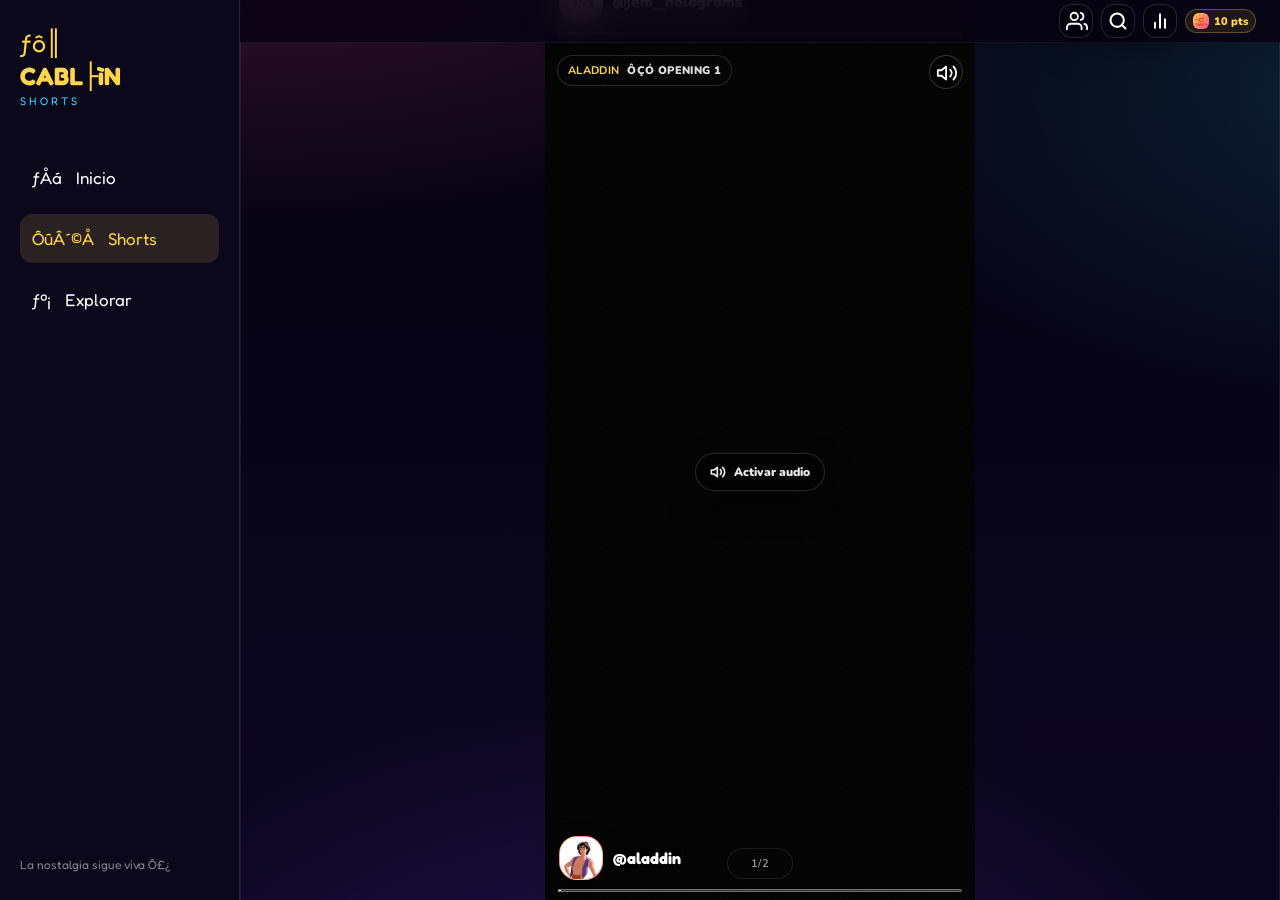
==== shorts-preview/index.html @ c71f0ebf "feat(shorts-preview): publica vista previa de Cablin Shorts 2.1" ====
﻿<!doctype html>
<html lang="es">

<head>
  <meta charset="utf-8" />
  <meta name="viewport" content="width=device-width,initial-scale=1,viewport-fit=cover" />
  <title>Cablin ÔÇö Demo</title>

  <link rel="preconnect" href="https://fonts.googleapis.com">
  <link rel="preconnect" href="https://fonts.gstatic.com" crossorigin>
  <link
    href="https://fonts.googleapis.com/css2?family=Fredoka:wght@500;600;700&family=Nunito:wght@600;700;800&display=swap"
    rel="stylesheet">

  <style>
    :root {
      --bg: #0b0620;
      --pink: #ff4aa3;
      --yellow: #ffd54a;
      --cyan: #39d7ff;
      --violet: #7a4dff;
      --lime: #8dff7a;
      --white: #ffffff;
      --muted: rgba(255, 255, 255, .72);
      --muted2: rgba(255, 255, 255, .55);
      --safe-top: env(safe-area-inset-top, 0px);
      --safe-bot: env(safe-area-inset-bottom, 0px);
      --topbar-h: 43px;
      --bottomnav-h: 86px;
      --strip-h: 0px;
    }

    * {
      box-sizing: border-box
    }

    html,
    body {
      height: 100%
    }

    body {
      margin: 0;
      font-family: "Fredoka", system-ui, -apple-system, Segoe UI, Roboto, Arial, sans-serif;
      color: var(--white);
      background:
        radial-gradient(1200px 520px at 20% -10%, rgba(255, 74, 163, .22), transparent 60%),
        radial-gradient(1000px 520px at 110% 10%, rgba(57, 215, 255, .14), transparent 60%),
        radial-gradient(900px 600px at 50% 120%, rgba(122, 77, 255, .22), transparent 65%),
        linear-gradient(180deg, #050311, var(--bg));
      overflow: hidden;
    }

    .app {
      height: 100%;
      width: 100%;
      position: relative;
      display: flex;
      flex-direction: column
    }

    .topbar {
      position: fixed;
      top: 0;
      left: 0;
      right: 0;
      z-index: 50;
      height: calc(var(--topbar-h) + var(--safe-top));
      padding: calc(4px + var(--safe-top)) 12px 4px;
      display: flex;
      align-items: center;
      justify-content: space-between;
      flex-wrap: nowrap;
      gap: 10px;
      pointer-events: none;
      background: rgba(8, 4, 20, .88);
      backdrop-filter: blur(16px) saturate(1.4);
      border-bottom: 1px solid rgba(255, 255, 255, .06);
    }

    .topbar>* {
      pointer-events: auto;
    }

    .brand {
      display: flex;
      align-items: center;
      gap: 8px;
      min-width: 0;
      flex: 0 0 auto;
    }

    .logo {
      width: 32px;
      height: 32px;
      flex-shrink: 0;
      border-radius: 11px;
      background:
        radial-gradient(16px 16px at 30% 30%, rgba(255, 255, 255, .25), transparent 60%),
        linear-gradient(135deg, var(--yellow), var(--pink));
      box-shadow: 0 8px 20px rgba(255, 74, 163, .18);
      display: grid;
      place-items: center;
      font-weight: 900;
      color: #220a2c;
      letter-spacing: .5px;
    }

    .mode-label {
      margin-left: 14px;
      display: inline-flex;
      align-items: center;
      height: 30px;
      padding: 0 9px;
      border-radius: 999px;
      background: rgba(255, 255, 255, .12);
      color: var(--white);
      font-family: "Nunito", system-ui, sans-serif;
      font-size: 12px;
      font-weight: 900;
      white-space: nowrap;
    }

    .classic-link {
      display: inline-flex;
      align-items: center;
      height: 30px;
      padding: 0 9px;
      border-radius: 999px;
      border: 0;
      background: transparent;
      color: rgba(255, 255, 255, .72);
      text-decoration: none;
      font-family: "Nunito", system-ui, sans-serif;
      font-size: 12px;
      font-weight: 800;
      white-space: nowrap;
      flex: 0 0 auto;
      transition: color .15s ease, background .15s ease;
    }

    .classic-link:hover {
      color: var(--white);
      background: rgba(255, 255, 255, .07);
    }

    .classic-link:active {
      transform: scale(.97);
    }

    .classic-link svg {
      display: none;
    }

    .top-actions {
      display: flex;
      align-items: center;
      flex-wrap: nowrap;
      flex: 0 0 auto;
      gap: 6px;
    }

    .iconbtn {
      width: 32px;
      height: 32px;
      border-radius: 11px;
      border: 0;
      background: rgba(255, 255, 255, .06);
      backdrop-filter: blur(10px);
      display: grid;
      place-items: center;
      flex: 0 0 32px;
      box-shadow: none;
      color: rgba(255, 255, 255, .88);
      cursor: pointer;
      transition: background .15s ease, color .15s ease;
    }

    .iconbtn:hover {
      background: rgba(255, 255, 255, .11);
      color: var(--white);
    }

    .iconbtn:active {
      transform: scale(.96);
    }

    .iconbtn svg {
      display: block;
    }

    .topbar>* {
      pointer-events: auto
    }

    .brand {
      display: flex;
      align-items: center;
      gap: 0;
      min-width: 0;
      flex: 0 0 auto
    }

    .classic-link {
      display: inline-flex;
      align-items: center;
      gap: 6px;
      margin-left: 8px;
      padding: 7px 10px;
      border-radius: 999px;
      border: 1px solid rgba(255, 255, 255, .14);
      background: rgba(0, 0, 0, .18);
      color: var(--white);
      text-decoration: none;
      font-family: "Nunito", system-ui, sans-serif;
      font-size: 11px;
      font-weight: 900;
      white-space: nowrap;
      flex: 0 0 auto;
      backdrop-filter: blur(10px);
      transition: background .15s ease, transform .15s ease;
    }

    .classic-link:hover {
      background: rgba(255, 255, 255, .12);
    }

    .classic-link:active {
      transform: scale(.97);
    }

    .classic-link svg {
      flex: none;
    }

    .logo {
      width: 32px;
      height: 32px;
      flex-shrink: 0;
      border-radius: 11px;
      background:
        radial-gradient(16px 16px at 30% 30%, rgba(255, 255, 255, .25), transparent 60%),
        linear-gradient(135deg, var(--yellow), var(--pink));
      box-shadow: 0 10px 25px rgba(255, 74, 163, .22);
      display: grid;
      place-items: center;
      font-weight: 900;
      color: #220a2c;
      letter-spacing: .5px;
    }

    .top-actions {
      display: flex;
      align-items: center;
      flex-wrap: nowrap;
      flex: 0 0 auto;
      gap: 8px
    }

    .iconbtn {
      width: 34px;
      height: 34px;
      border-radius: 13px;
      border: 1px solid rgba(255, 255, 255, .14);
      background: rgba(0, 0, 0, .18);
      backdrop-filter: blur(10px);
      display: grid;
      place-items: center;
      flex: 0 0 34px;
      box-shadow: 0 12px 30px rgba(0, 0, 0, .35);
      color: var(--white);
      cursor: pointer;
    }

    .iconbtn:active {
      transform: scale(.98)
    }

    .iconbtn svg {
      display: block
    }

    /* Modo Canal: piezas de continuidad */
    /* BUMPER A PANTALLA COMPLETA */
    .bumper-clip {
      background: #000;
    }

    .bumper-stage {
      position: absolute;
      inset: 0;
      width: 100%;
      height: 100%;
      overflow: hidden;
      background: #000;
    }

    .bumper-video {
      position: absolute;
      inset: 0;
      width: 100%;
      height: 100%;
      max-height: none;
      aspect-ratio: auto;
      display: block;
      object-fit: cover;
      object-position: center center;
    }

    .feed {
      height: 100%;
      width: 100%;
      overflow-y: auto;
      scroll-snap-type: y mandatory;
      scroll-snap-stop: always;
      scroll-behavior: smooth;
      scrollbar-width: none;
      padding-top: calc(var(--topbar-h) + var(--strip-h) + var(--safe-top));
      scroll-padding-top: calc(var(--topbar-h) + var(--strip-h) + var(--safe-top));
      padding-bottom: calc(var(--bottomnav-h) + var(--safe-bot));
    }

    .feed::-webkit-scrollbar {
      display: none
    }

    .clip {
      position: relative;
      height: calc(100svh - var(--topbar-h) - var(--strip-h) - var(--safe-top) - var(--bottomnav-h) - var(--safe-bot));
      width: 100%;
      scroll-snap-align: start;
      overflow: hidden;
    }

    .video {
      position: absolute;
      inset: 0;
      background:
        radial-gradient(900px 460px at 50% 100%, rgba(0, 0, 0, .25), transparent 55%),
        linear-gradient(180deg, rgba(0, 0, 0, .15), rgba(0, 0, 0, .65));
    }

    .video::before {
      content: "";
      position: absolute;
      inset: -20%
    }

    .series-stage {
      touch-action: pan-y;
    }

    .series-stage .series-video {
      position: absolute;
      inset: 0;
      width: 100%;
      height: 100%;
      object-fit: cover;
      background: #000;
    }

    /* Cabl├¡n Shorts 2.1 ÔÇö Barra de progreso */
    .short-progress {
      position: absolute;
      left: 12px;
      right: 12px;
      bottom: 8px;
      z-index: 40;
      display: flex;
      align-items: center;
      gap: 10px;
      opacity: 0.85;
      transition: opacity 0.2s ease;
    }

    .short-progress-time {
      display: none;
    }

    .short-progress:hover,
    .short-progress:focus-within {
      opacity: 1;
    }

    .short-progress-slider {
      flex: 1;
      min-width: 0;
      height: 3px;
      margin: 0;
      cursor: pointer;
      accent-color: #ffffff;
      touch-action: none;
    }

    .short-progress-slider::-webkit-slider-thumb {
      opacity: 0;
    }

    .short-progress-slider:hover::-webkit-slider-thumb,
    .short-progress-slider:focus-visible::-webkit-slider-thumb,
    .short-progress-slider:active::-webkit-slider-thumb {
      opacity: 1;
    }

    .series-stage .series-ui {
      position: absolute;
      inset: 0;
      display: flex;
      flex-direction: column;
      justify-content: space-between;
      padding: 12px 12px 16px;
      pointer-events: none;
    }

    .series-chip {
      align-self: flex-start;
      display: inline-flex;
      align-items: center;
      gap: 8px;
      padding: 7px 10px;
      border-radius: 999px;
      border: 1px solid rgba(255, 255, 255, .14);
      background: rgba(0, 0, 0, .20);
      backdrop-filter: blur(8px);
      box-shadow: 0 10px 24px rgba(0, 0, 0, .24);
      font-family: "Nunito", system-ui, sans-serif;
      font-weight: 900;
      font-size: 11px;
      letter-spacing: .35px;
      text-transform: uppercase;
      color: rgba(255, 255, 255, .88);
      pointer-events: none;
    }

    .series-chip strong {
      color: var(--yellow)
    }

    .series-nav {
      display: flex;
      align-items: center;
      justify-content: space-between;
      gap: 10px;
      pointer-events: auto;
    }

    .series-audio-cta {
      position: absolute;
      left: 50%;
      top: 50%;
      transform: translate(-50%, -50%);
      display: none;
      align-items: center;
      gap: 8px;
      padding: 10px 14px;
      border-radius: 999px;
      border: 1px solid rgba(255, 255, 255, .16);
      background: rgba(0, 0, 0, .42);
      backdrop-filter: blur(10px);
      box-shadow: 0 14px 32px rgba(0, 0, 0, .35);
      font-family: "Nunito", system-ui, sans-serif;
      font-weight: 900;
      font-size: 12px;
      color: rgba(255, 255, 255, .92);
      pointer-events: auto;
      cursor: pointer;
      z-index: 5;
    }

    .series-audio-cta.show {
      display: inline-flex
    }

    .series-audio-cta svg {
      display: block
    }

    .series-btn {
      width: 42px;
      height: 42px;
      border-radius: 16px;
      border: 1px solid rgba(255, 255, 255, .16);
      background: rgba(0, 0, 0, .22);
      backdrop-filter: blur(8px);
      display: grid;
      place-items: center;
      color: var(--white);
      cursor: pointer;
      box-shadow: 0 10px 22px rgba(0, 0, 0, .28);
    }

    .series-btn:active {
      transform: scale(.97)
    }

    .series-btn svg {
      display: block
    }

    .series-counter {
      min-width: 66px;
      display: inline-flex;
      align-items: center;
      justify-content: center;
      padding: 7px 12px;
      border-radius: 999px;
      background: rgba(0, 0, 0, .22);
      border: 1px solid rgba(255, 255, 255, .12);
      backdrop-filter: blur(8px);
      font-family: "Nunito", system-ui, sans-serif;
      font-weight: 900;
      font-size: 11px;
      letter-spacing: .35px;
      color: rgba(255, 255, 255, .82);
      box-shadow: 0 10px 22px rgba(0, 0, 0, .20);
    }

    .clip[data-theme="cablin"] .video::before {
      background:
        radial-gradient(380px 220px at 25% 25%, rgba(255, 213, 74, .55), transparent 60%),
        radial-gradient(440px 260px at 70% 30%, rgba(255, 74, 163, .55), transparent 60%),
        radial-gradient(520px 320px at 50% 90%, rgba(57, 215, 255, .35), transparent 62%),
        linear-gradient(135deg, rgba(122, 77, 255, .55), rgba(0, 0, 0, 0));
    }

    .clip[data-theme="comic"] .video::before {
      background:
        radial-gradient(420px 240px at 20% 20%, rgba(141, 255, 122, .50), transparent 62%),
        radial-gradient(420px 240px at 80% 35%, rgba(57, 215, 255, .52), transparent 62%),
        radial-gradient(560px 320px at 50% 95%, rgba(255, 74, 163, .32), transparent 65%),
        linear-gradient(135deg, rgba(255, 213, 74, .45), rgba(0, 0, 0, 0));
    }

    .clip[data-theme="retro"] .video::before {
      background:
        radial-gradient(420px 240px at 18% 24%, rgba(122, 77, 255, .58), transparent 62%),
        radial-gradient(460px 260px at 80% 35%, rgba(255, 213, 74, .38), transparent 62%),
        radial-gradient(620px 360px at 55% 95%, rgba(255, 74, 163, .38), transparent 65%),
        linear-gradient(135deg, rgba(57, 215, 255, .38), rgba(0, 0, 0, 0));
    }

    .crt {
      pointer-events: none;
      position: absolute;
      inset: 0;
      mix-blend-mode: overlay;
      opacity: .18;
      background: repeating-linear-gradient(180deg, rgba(255, 255, 255, .12) 0 1px, rgba(0, 0, 0, 0) 1px 3px);
    }

    .noise {
      pointer-events: none;
      position: absolute;
      inset: 0;
      opacity: .08;
      background-image: url("data:image/svg+xml,%3Csvg xmlns='http://www.w3.org/2000/svg' width='120' height='120'%3E%3Cfilter id='n'%3E%3CfeTurbulence type='fractalNoise' baseFrequency='.85' numOctaves='2' stitchTiles='stitch'/%3E%3C/filter%3E%3Crect width='120' height='120' filter='url(%23n)' opacity='.6'/%3E%3C/svg%3E");
      background-size: 120px 120px;
    }

    @keyframes pulse {

      0%,
      100% {
        transform: scale(1);
        opacity: 1
      }

      50% {
        transform: scale(1.12);
        opacity: .75
      }
    }

    .actions {
      position: absolute;
      right: 12px;
      bottom: calc(34px + var(--safe-bot));
      display: flex;
      flex-direction: column;
      align-items: center;
      gap: 14px;
      z-index: 20;
    }

    .act {
      width: 54px;
      display: flex;
      flex-direction: column;
      align-items: center;
      gap: 6px;
      user-select: none
    }

    .actbtn {
      width: 50px;
      height: 50px;
      border-radius: 18px;
      border: 1px solid rgba(255, 255, 255, .14);
      background: rgba(0, 0, 0, .18);
      backdrop-filter: blur(10px);
      display: grid;
      place-items: center;
      font-size: 20px;
      box-shadow: 0 14px 30px rgba(0, 0, 0, .35);
      color: var(--white);
      cursor: pointer;
    }

    .actbtn:active {
      transform: scale(.98)
    }

    .actbtn svg {
      display: block
    }

    .actbtn[data-action="like"].liked svg {
      fill: var(--pink);
      stroke: var(--pink)
    }

    .count {
      font-family: "Nunito", system-ui, sans-serif;
      font-weight: 900;
      font-size: 12px;
      color: var(--muted);
      text-shadow: 0 2px 10px rgba(0, 0, 0, .6);
      text-align: center;
    }

    .meta {
      position: absolute;
      left: 14px;
      right: 86px;
      bottom: calc(20px + var(--safe-bot));
      z-index: 20;
      display: flex;
      flex-direction: column;
      gap: 6px;
    }

    .who {
      display: flex;
      align-items: center;
      gap: 10px;
      min-width: 0
    }

    .avatar {
      width: 44px;
      height: 44px;
      border-radius: 18px;
      background: linear-gradient(135deg, var(--yellow), var(--pink));
      border: 1px solid rgba(255, 255, 255, .20);
      box-shadow: 0 14px 28px rgba(0, 0, 0, .35);
      display: grid;
      place-items: center;
      color: #240a2f;
      font-weight: 1000;
      letter-spacing: .3px;
      overflow: hidden;
    }

    .avatar img {
      width: 100%;
      height: 100%;
      object-fit: cover
    }

    .handle {
      min-width: 0;
      display: flex;
      flex-direction: column;
      gap: 2px
    }

    .handle .name {
      font-weight: 1000;
      font-size: 16px;
      white-space: nowrap;
      overflow: hidden;
      text-overflow: ellipsis;
      text-shadow: 0 2px 14px rgba(0, 0, 0, .65);
    }

    .handle .desc {
      font-family: "Nunito", system-ui, sans-serif;
      font-weight: 900;
      font-size: 12px;
      color: var(--muted2);
      white-space: nowrap;
      overflow: hidden;
      text-overflow: ellipsis;
      text-shadow: 0 2px 14px rgba(0, 0, 0, .65);
      display: none;
    }

    .caption {
      border-radius: 18px;
      border: 1px solid rgba(255, 255, 255, .08);
      background: rgba(0, 0, 0, .16);
      backdrop-filter: blur(6px);
      padding: 12px;
      box-shadow: 0 10px 24px rgba(0, 0, 0, .24);
      display: none;
    }

    .caption .title {
      font-weight: 1000;
      font-size: 14px;
      line-height: 1.2
    }

    .tags {
      margin-top: 8px;
      display: flex;
      flex-wrap: wrap;
      gap: 8px;
      font-size: 12px;
      color: var(--muted);
      font-weight: 900
    }

    .tag {
      padding: 6px 10px;
      border-radius: 999px;
      border: 1px solid rgba(255, 255, 255, .12);
      background: rgba(255, 255, 255, .06)
    }

    .bottomnav {
      position: fixed;
      left: 0;
      right: 0;
      bottom: 0;
      z-index: 60;
      padding: 10px 12px calc(10px + var(--safe-bot));
      background: rgba(0, 0, 0, .35);
      border-top: 1px solid rgba(255, 255, 255, .12);
      backdrop-filter: blur(12px);
    }

    .navrow {
      display: grid;
      grid-template-columns: repeat(3, 1fr);
      gap: 8px;
      align-items: center;
      max-width: 520px;
      margin: 0 auto;
    }

    .navbtn {
      border: 1px solid rgba(255, 255, 255, .12);
      background: rgba(255, 255, 255, .06);
      border-radius: 18px;
      padding: 10px 8px;
      display: flex;
      flex-direction: column;
      align-items: center;
      gap: 6px;
      font-weight: 1000;
      color: var(--muted);
      font-size: 11px;
      user-select: none;
      cursor: pointer;
    }

    .navbtn strong {
      font-size: 18px;
      line-height: 1;
      display: flex;
      align-items: center;
      justify-content: center
    }

    .navbtn strong svg {
      display: block
    }

    .navbtn.active {
      background: linear-gradient(135deg, rgba(255, 213, 74, .22), rgba(255, 74, 163, .18));
      border-color: rgba(255, 74, 163, .35);
      color: var(--white);
      box-shadow: 0 16px 34px rgba(255, 74, 163, .12);
    }

    .navbtn:active {
      transform: scale(.99)
    }

    .sheet,
    .toast {
      position: fixed;
      left: 0;
      right: 0;
      z-index: 80;
      display: none
    }

    .sheet {
      bottom: 0;
      padding: 14px 14px calc(14px + var(--safe-bot));
      background: rgba(10, 6, 28, .92);
      backdrop-filter: blur(14px);
      border-top: 1px solid rgba(255, 255, 255, .14);
      border-radius: 22px 22px 0 0;
      box-shadow: 0 -30px 70px rgba(0, 0, 0, .55);
      max-width: 680px;
      margin: 0 auto;
    }

    .sheet.open {
      display: block
    }

    .sheethead {
      display: flex;
      align-items: center;
      justify-content: space-between;
      gap: 12px
    }

    .sheettitle {
      font-weight: 1000;
      display: flex;
      align-items: center;
      gap: 10px
    }

    .pill {
      padding: 8px 10px;
      border-radius: 999px;
      border: 1px solid rgba(255, 255, 255, .14);
      background: rgba(255, 255, 255, .06);
      font-size: 12px;
      color: var(--muted);
      font-weight: 900;
    }

    .close {
      width: 44px;
      height: 44px;
      border-radius: 16px;
      border: 1px solid rgba(255, 255, 255, .14);
      background: rgba(255, 255, 255, .06);
      display: grid;
      place-items: center;
      font-size: 18px;
    }

    .close:active {
      transform: scale(.98)
    }

    .grid {
      margin-top: 12px;
      display: grid;
      grid-template-columns: repeat(3, minmax(0, 1fr));
      gap: 10px
    }

    .pcard {
      border-radius: 18px;
      border: 1px solid rgba(255, 255, 255, .14);
      background: rgba(255, 255, 255, .06);
      overflow: hidden;
      padding: 10px;
      display: flex;
      flex-direction: column;
      gap: 8px;
    }

    .pimg {
      height: 64px;
      border-radius: 14px;
      background:
        radial-gradient(60px 40px at 25% 25%, rgba(255, 213, 74, .55), transparent 60%),
        radial-gradient(60px 40px at 80% 45%, rgba(57, 215, 255, .45), transparent 60%),
        linear-gradient(135deg, rgba(122, 77, 255, .45), rgba(255, 74, 163, .25));
      border: 1px solid rgba(255, 255, 255, .12);
      overflow: hidden;
      display: flex;
      align-items: center;
      justify-content: center;
    }

    .pimg img {
      width: auto;
      height: 100%;
      object-fit: contain
    }

    .ptxt {
      font-family: "Nunito", system-ui, sans-serif;
      font-weight: 900;
      font-size: 12px;
      color: var(--muted);
      line-height: 1.1
    }

    .toast {
      top: calc(10px + var(--safe-top));
      text-align: center;
      pointer-events: none
    }

    .toast span {
      display: inline-block;
      max-width: 86vw;
      padding: 10px 14px;
      border-radius: 999px;
      border: 1px solid rgba(255, 255, 255, .14);
      background: rgba(0, 0, 0, .55);
      backdrop-filter: blur(10px);
      font-family: "Nunito", system-ui, sans-serif;
      font-weight: 900;
      font-size: 12px;
      color: var(--muted);
      box-shadow: 0 16px 40px rgba(0, 0, 0, .45);
      opacity: 0;
      transform: translateY(-6px);
      transition: opacity .18s ease, transform .18s ease;
    }

    .toast.show span {
      opacity: 1;
      transform: translateY(0)
    }

    @media (min-width: 760px) {
      .feed {
        max-width: 520px;
        margin: 0 auto;
        border-left: 1px solid rgba(255, 255, 255, .08);
        border-right: 1px solid rgba(255, 255, 255, .08)
      }

      .topbar {
        max-width: 520px;
        margin: 0 auto
      }

      .bottomnav {
        background: rgba(0, 0, 0, .42)
      }
    }

    @media (max-width: 400px) {
      .topbar {
        gap: 4px;
        padding-left: 6px;
        padding-right: 6px;
      }

      .brand,
      .top-actions {
        gap: 4px;
      }

      .classic-link {
        margin-left: 0;
        padding: 6px 7px;
      }

      .xp-chip {
        padding: 3px 5px;
      }
    }

    @media (max-width: 340px) {
      .classic-link span {
        display: none;
      }
    }

    /* ÔöÇÔöÇ Sistema XP / Niveles ÔöÇÔöÇÔöÇÔöÇÔöÇÔöÇÔöÇÔöÇÔöÇÔöÇÔöÇÔöÇÔöÇÔöÇÔöÇÔöÇÔöÇÔöÇÔöÇÔöÇÔöÇÔöÇÔöÇÔöÇÔöÇÔöÇÔöÇ */

    /* Chip de XP en el topbar */
    .xp-chip {
      display: flex;
      align-items: center;
      gap: 5px;
      flex: 0 0 auto;
      white-space: nowrap;
      padding: 3px 7px;
      border-radius: 999px;
      border: 1px solid rgba(255, 213, 74, .30);
      background: rgba(255, 213, 74, .10);
      backdrop-filter: blur(8px);
      cursor: pointer;
      transition: background .2s;
    }

    .xp-chip:active {
      transform: scale(.97)
    }

    .xp-chip-icon {
      width: 16px;
      height: 16px;
      border-radius: 6px;
      background: linear-gradient(135deg, var(--yellow), var(--pink));
      display: grid;
      place-items: center;
      flex-shrink: 0;
      overflow: hidden;
    }

    .xp-chip-icon img {
      width: 100%;
      height: 100%;
      object-fit: contain
    }

    .xp-chip-pts {
      font-family: "Nunito", system-ui, sans-serif;
      font-weight: 900;
      font-size: 11px;
      color: var(--yellow);
      white-space: nowrap;
    }

    /* Sheet de nivel (mismo base que .sheet) */
    #sheetXP {
      bottom: 0;
      padding: 18px 16px calc(18px + var(--safe-bot));
      background: rgba(10, 6, 28, .96);
      backdrop-filter: blur(16px);
      border-top: 1px solid rgba(255, 213, 74, .20);
      border-radius: 24px 24px 0 0;
      box-shadow: 0 -30px 70px rgba(0, 0, 0, .65);
      max-width: 680px;
      margin: 0 auto;
    }

    /* Cabecera del sheet */
    .xp-titulo {
      font-weight: 900;
      font-size: 18px;
      line-height: 1.1;
      margin: 0
    }

    .xp-nivel-badge {
      display: inline-flex;
      align-items: center;
      gap: 6px;
      padding: 5px 12px;
      border-radius: 999px;
      background: linear-gradient(135deg, rgba(255, 213, 74, .22), rgba(255, 74, 163, .18));
      border: 1px solid rgba(255, 213, 74, .30);
      font-family: "Nunito", system-ui, sans-serif;
      font-weight: 900;
      font-size: 12px;
      letter-spacing: .4px;
      text-transform: uppercase;
      color: var(--yellow);
    }

    /* Barra de progreso estilo Mostaza */
    .xp-track-wrap {
      position: relative;
      margin: 20px 0 10px;
      padding: 0 10px;
    }

    .xp-labels {
      display: flex;
      justify-content: space-between;
      font-family: "Nunito", system-ui, sans-serif;
      font-weight: 900;
      font-size: 10px;
      letter-spacing: .4px;
      text-transform: uppercase;
      color: var(--muted2);
      margin-bottom: 6px;
    }

    .xp-labels span.active-nivel {
      color: var(--yellow)
    }

    .xp-track {
      height: 8px;
      border-radius: 999px;
      background: rgba(255, 255, 255, .10);
      position: relative;
      overflow: visible;
    }

    .xp-track-fill {
      height: 100%;
      border-radius: 999px;
      background: linear-gradient(90deg, var(--violet), var(--pink), var(--yellow));
      transition: width .6s cubic-bezier(.34, 1.56, .64, 1);
      position: relative;
    }

    /* Logo Cablin desliz├índose sobre la barra */
    .xp-mascot {
      position: absolute;
      top: 50%;
      right: -14px;
      transform: translateY(-50%);
      width: 28px;
      height: 28px;
      border-radius: 10px;
      background: linear-gradient(135deg, var(--yellow), var(--pink));
      border: 2px solid rgba(255, 255, 255, .30);
      box-shadow: 0 4px 14px rgba(255, 74, 163, .45), 0 0 0 4px rgba(255, 213, 74, .12);
      display: grid;
      place-items: center;
      overflow: hidden;
      transition: right .6s cubic-bezier(.34, 1.56, .64, 1);
    }

    .xp-mascot img {
      width: 100%;
      height: 100%;
      object-fit: contain
    }

    /* Hitos (checkpoints) */
    .xp-milestones {
      display: flex;
      justify-content: space-between;
      margin-top: 12px;
      gap: 6px;
    }

    .xp-milestone {
      flex: 1;
      border-radius: 14px;
      border: 1px solid rgba(255, 255, 255, .10);
      background: rgba(255, 255, 255, .04);
      padding: 10px 8px;
      display: flex;
      flex-direction: column;
      align-items: center;
      gap: 4px;
      position: relative;
    }

    .xp-milestone.desbloqueado {
      border-color: rgba(255, 213, 74, .30);
      background: rgba(255, 213, 74, .08);
    }

    .xp-milestone-icon {
      font-size: 20px;
      line-height: 1
    }

    .xp-milestone-label {
      font-family: "Nunito", system-ui, sans-serif;
      font-weight: 900;
      font-size: 9px;
      letter-spacing: .4px;
      text-transform: uppercase;
      color: var(--muted2);
      text-align: center;
    }

    .xp-milestone.desbloqueado .xp-milestone-label {
      color: var(--yellow)
    }

    .xp-milestone-pts {
      font-family: "Nunito", system-ui, sans-serif;
      font-weight: 900;
      font-size: 10px;
      color: var(--muted2);
    }

    .xp-milestone.desbloqueado .xp-milestone-pts {
      color: var(--white)
    }

    /* check sobre el milestone desbloqueado */
    .xp-milestone.desbloqueado::after {
      content: "Ô£ô";
      position: absolute;
      top: -7px;
      right: -5px;
      width: 16px;
      height: 16px;
      border-radius: 50%;
      background: var(--yellow);
      color: #220a2c;
      font-size: 9px;
      font-weight: 900;
      display: grid;
      place-items: center;
    }

    /* Acciones de XP */
    .xp-acciones {
      margin-top: 16px;
      display: flex;
      flex-direction: column;
      gap: 8px;
    }

    .xp-accion-row {
      display: flex;
      align-items: center;
      justify-content: space-between;
      gap: 10px;
      padding: 10px 12px;
      border-radius: 16px;
      border: 1px solid rgba(255, 255, 255, .08);
      background: rgba(255, 255, 255, .04);
    }

    .xp-accion-info {
      display: flex;
      align-items: center;
      gap: 8px
    }

    .xp-accion-ico {
      font-size: 18px;
      line-height: 1
    }

    .xp-accion-txt {
      font-family: "Nunito", system-ui, sans-serif;
      font-weight: 800;
      font-size: 12px;
      color: var(--muted);
    }

    .xp-accion-pts {
      font-family: "Nunito", system-ui, sans-serif;
      font-weight: 900;
      font-size: 12px;
      color: var(--yellow);
      background: rgba(255, 213, 74, .12);
      border: 1px solid rgba(255, 213, 74, .20);
      padding: 3px 8px;
      border-radius: 999px;
      white-space: nowrap;
    }

    /* Ranking semanal de canales */
    #sheetRanking {
      padding: 16px 14px calc(16px + var(--safe-bot));
      background:
        radial-gradient(500px 260px at 20% -15%, rgba(57, 215, 255, .14), transparent 60%),
        linear-gradient(180deg, rgba(8, 11, 64, .96), rgba(7, 6, 26, .97));
      border-top: 1px solid rgba(57, 215, 255, .20);
      max-height: 78svh;
      overflow: auto;
    }

    .ranking-headline {
      display: flex;
      flex-direction: column;
      gap: 4px;
      margin-bottom: 12px
    }

    .ranking-kicker {
      font-family: "Nunito", system-ui, sans-serif;
      font-weight: 900;
      font-size: 11px;
      letter-spacing: .45px;
      text-transform: uppercase;
      color: rgba(255, 255, 255, .7);
    }

    .ranking-title {
      font-weight: 1000;
      font-size: 22px;
      line-height: 1;
      color: #f2f5ff
    }

    .ranking-subtitle {
      font-family: "Nunito", system-ui, sans-serif;
      font-weight: 800;
      font-size: 12px;
      color: rgba(255, 255, 255, .76);
    }

    .ranking-subtitle strong {
      color: var(--yellow)
    }

    .ranking-table {
      display: flex;
      flex-direction: column;
      gap: 8px;
    }

    .ranking-row {
      display: grid;
      grid-template-columns: 36px minmax(0, 1fr) auto;
      gap: 10px;
      align-items: center;
      border-radius: 16px;
      padding: 10px 12px;
      border: 1px solid rgba(122, 77, 255, .30);
      background: linear-gradient(90deg, rgba(30, 50, 173, .65), rgba(20, 31, 116, .68));
      box-shadow: 0 10px 24px rgba(0, 0, 0, .25);
    }

    .ranking-pos {
      width: 28px;
      height: 28px;
      border-radius: 50%;
      display: grid;
      place-items: center;
      font-family: "Nunito", system-ui, sans-serif;
      font-size: 14px;
      font-weight: 900;
      color: #fff;
      background: linear-gradient(135deg, #ff5574, #ff3c95);
      border: 1px solid rgba(255, 255, 255, .25);
    }

    .ranking-channel {
      min-width: 0;
      display: flex;
      flex-direction: column;
      gap: 2px;
    }

    .ranking-handle {
      font-family: "Nunito", system-ui, sans-serif;
      font-size: 14px;
      font-weight: 900;
      color: #f5f8ff;
      white-space: nowrap;
      overflow: hidden;
      text-overflow: ellipsis;
    }

    .ranking-meta {
      font-family: "Nunito", system-ui, sans-serif;
      font-size: 11px;
      font-weight: 800;
      color: rgba(255, 255, 255, .68);
    }

    .ranking-views {
      font-family: "Nunito", system-ui, sans-serif;
      font-size: 16px;
      font-weight: 900;
      color: #8dff7a;
      text-shadow: 0 2px 10px rgba(0, 0, 0, .35);
      white-space: nowrap;
    }

    .ranking-footnote {
      margin-top: 12px;
      font-family: "Nunito", system-ui, sans-serif;
      font-weight: 800;
      font-size: 11px;
      color: rgba(255, 255, 255, .62);
      line-height: 1.25;
    }

    /* =========================================
   CABL├ìN SHORTS 2.0 - ESCRITORIO
   ========================================= */

    .desktop-sidebar {
      display: none;
    }

    @media (min-width: 1024px) {

      .desktop-sidebar {
        display: flex;
        flex-direction: column;
        position: fixed;
        top: 0;
        left: 0;
        bottom: 0;
        width: 240px;
        padding: 28px 20px;
        background: #0c081c;
        border-right: 1px solid rgba(255, 255, 255, 0.1);
        z-index: 70;
      }

      .desktop-sidebar-brand {
        display: flex;
        flex-direction: column;
        gap: 3px;
        margin-bottom: 45px;
        color: #ffd54a;
        font-size: 25px;
      }

      .desktop-sidebar-brand small {
        font-size: 11px;
        letter-spacing: 3px;
        color: #39d7ff;
      }

      .desktop-sidebar-nav {
        display: flex;
        flex-direction: column;
        gap: 12px;
      }

      .desktop-sidebar-link {
        display: flex;
        align-items: center;
        gap: 14px;
        padding: 14px 12px;
        border-radius: 12px;
        color: #fff;
        text-decoration: none;
        font-size: 17px;
        transition: background 0.2s ease;
      }

      .desktop-sidebar-link:hover,
      .desktop-sidebar-link.active {
        background: rgba(255, 213, 74, 0.12);
        color: #ffd54a;
      }

      .desktop-sidebar-footer {
        margin-top: auto;
        font-size: 12px;
        color: rgba(255, 255, 255, 0.5);
      }

      /* Ocultar navegaci├│n inferior en escritorio */
      .bottomnav {
        display: none;
      }

      /* Reservar espacio para el men├║ lateral */
      .feed {
        width: calc(100% - 240px);
        max-width: none;
        margin-left: 240px;
        margin-right: 0;
        padding-bottom: 0;
      }

      /* Centrar los contenidos verticales */
      .clip {
        width: min(100%, 430px);
        margin-left: auto;
        margin-right: auto;
        height: calc(100svh - var(--topbar-h) - var(--strip-h) - var(--safe-top));
      }

      /* Mantener la barra superior alineada con el reproductor */
      .topbar {
        left: 240px;
        right: 0;
        width: calc(100% - 240px);
        max-width: none;
        padding-left: max(12px, calc((100% - 430px) / 2));
        padding-right: max(12px, calc((100% - 430px) / 2));
      }

      /* CABL├ìN SHORTS 2.1 ÔÇö Navegaci├│n lateral de escritorio */

      /* Evitar duplicar el logo, Canal y Explorar */
      .topbar .brand {
        display: none;
      }

      /* Mantener las herramientas en una barra compacta */
      .topbar {
        justify-content: flex-end;
        padding-left: 16px;
        padding-right: 24px;
      }

      .topbar .top-actions {
        margin-left: auto;
      }

      /* =========================================
   CONTROLES LATERALES - ESCRITORIO
   ========================================= */

      .clip {
        overflow: visible;
      }

      .clip .actions {
        position: absolute;
        top: 50%;
        bottom: auto;
        left: calc(100% + 16px);
        right: auto;

        transform: translateY(-50%);

        display: flex;
        flex-direction: column;
        align-items: center;
        gap: 18px;

        width: 72px;
        z-index: 20;
      }

      .clip .actions .act {
        display: flex;
        flex-direction: column;
        align-items: center;
        gap: 6px;
      }

      .clip .actions .actbtn {
        width: 56px;
        height: 56px;
        border-radius: 50%;
      }

      .clip .actions .count {
        text-align: center;
        font-size: 13px;
      }

      /* Controles laterales con fondo uniforme */
      .clip .actions .actbtn {
        background: #24212c;
        border: 1px solid rgba(255, 255, 255, 0.12);
        backdrop-filter: none;
      }

      .clip .actions .count {
        color: #f5f5f5;
        font-weight: 600;
        text-shadow: none;
      }

      /* Limitar el fondo decorativo al reproductor */
      .clip .video {
        overflow: hidden;
      }

    }

    /* Bot├│n de sonido de los Shorts */
    .short-mute-btn {
      position: absolute;
      top: 12px;
      right: 12px;
      z-index: 35;
      width: 34px;
      height: 34px;
      display: grid;
      place-items: center;
      padding: 6px;
      border-radius: 50%;
      border: 1px solid rgba(255, 255, 255, .2);
      background: rgba(0, 0, 0, .5);
      color: #fff;
      cursor: pointer;
      backdrop-filter: blur(8px);
    }

    .short-mute-btn:hover {
      background: rgba(0, 0, 0, .75);
    }

    /* CABL├ìN SHORTS 2.1 ÔÇö Controles de episodios minimalistas */

    @media (min-width: 1024px) {
      .series-stage .series-btn {
        opacity: 0;
        transition: opacity 0.2s ease;
      }

      .series-stage:hover .series-btn,
      .series-stage:focus-within .series-btn {
        opacity: 1;
      }
    }

    @media (max-width: 1023px) {
      .series-stage .series-btn {
        width: 36px;
        height: 36px;
      }
    }

    /* CABL├ìN SHORTS 2.1 ÔÇö Distribuci├│n inferior m├│vil */
    @media (max-width: 759px) {
      .series-stage .series-nav {
        position: relative;
        display: grid;
        grid-template-columns: 36px 1fr 36px;
        align-items: center;
        width: 100%;
      }

      .series-stage .series-counter {
        grid-column: 2;
        justify-self: center;
        min-width: 54px;
        padding: 5px 10px;
        font-size: 11px;
      }

      .series-stage .series-btn:first-child {
        grid-column: 1;
      }

      .series-stage .series-btn:last-child {
        grid-column: 3;
      }
    }

    /* CABL├ìN SHORTS 2.1 ÔÇö Contador discreto */
    .series-counter {
      font-size: 11px;
      font-weight: 600;
      opacity: 0.75;
    }

    /* CABL├ìN SHORTS 2.1 ÔÇö Encabezado m├│vil compacto */

    .mobile-more-btn {
      display: none;
    }

    @media (max-width: 759px) {

      .topbar .classic-link,
      .topbar #btnPersonajes,
      .topbar #btnRanking {
        display: none;
      }

      .topbar .mode-label {
        margin-left: 0;
      }

      .topbar .mobile-more-btn {
        display: grid;
      }

      .topbar {
        gap: 6px;
      }

      .topbar .brand,
      .topbar .top-actions {
        gap: 6px;
      }
    }

    /* CABL├ìN SHORTS 2.1 ÔÇö Men├║ secundario m├│vil */
    .mobile-more-menu[hidden] {
      display: none;

      /* XP visible como indicador, no como bot├│n en m├│vil */
      .topbar #btnXP {
        pointer-events: none;
        cursor: default;
      }
    }

    @media (max-width: 759px) {
      .topbar #btnBuscar {
        order: 1;
      }

      .topbar #btnXP {
        order: 2;
      }

      .topbar #btnMobileMore {
        order: 3;
      }
    }

    .mobile-more-menu {
      position: fixed;
      top: calc(var(--topbar-h) + var(--safe-top) + 4px);
      right: 8px;
      z-index: 80;
      width: min(240px, calc(100vw - 16px));
      padding: 8px;
      border: 1px solid rgba(255, 255, 255, .15);
      border-radius: 14px;
      background: #171024;
      box-shadow: 0 12px 30px rgba(0, 0, 0, .4);
    }

    .mobile-more-menu a,
    .mobile-more-menu button {
      display: block;
      width: 100%;
      padding: 12px;
      border: 0;
      border-radius: 8px;
      background: transparent;
      color: white;
      font: inherit;
      text-align: left;
      text-decoration: none;
      cursor: pointer;
    }

    .mobile-more-menu a:hover,
    .mobile-more-menu button:hover,
    .mobile-more-menu a:focus-visible,
    .mobile-more-menu button:focus-visible {
      background: rgba(255, 255, 255, .12);
    }

    @media (min-width: 760px) {
      .mobile-more-menu {
        display: none;
      }
    }

    /* CABL├ìN SHORTS 2.1 ÔÇö Ocultar interacciones sociales provisoriamente */
    .clip .actions {
      display: none;
    }
  </style>
</head>

<body>
  <div class="app">

    <div class="topbar" aria-label="Cablin top bar">

      <div class="brand">
        <div class="logo" title="Cablin">
          <img src="../img/logos/cablin-logo.png" alt="Cablin" style="width:100%;height:100%;object-fit:contain;">
        </div>

        <span class="mode-label" title="Modo Canal">
          Canal
        </span>

        <a href="https://dherrera85.github.io/cablin-site/" class="classic-link" title="Ir a Cabl├¡n cl├ísico"
          aria-label="Ir a la p├ígina cl├ísica de Cabl├¡n">
          <svg width="15" height="15" viewBox="0 0 24 24" fill="none" stroke="currentColor" stroke-width="2.5"
            stroke-linecap="round" stroke-linejoin="round" aria-hidden="true">
            <polyline points="15 18 9 12 15 6"></polyline>
          </svg>

          <span>Explorar</span>
        </a>
      </div>

      <div class="top-actions">

        <!-- Cabl├¡n Shorts 2.1 ÔÇö Men├║ secundario m├│vil -->
        <button class="iconbtn mobile-more-btn" id="btnMobileMore" type="button" aria-label="M├ís opciones"
          aria-expanded="false" aria-controls="mobileMoreMenu" title="M├ís opciones">
          <svg width="22" height="22" viewBox="0 0 24 24" fill="none" stroke="currentColor" stroke-width="2.5"
            stroke-linecap="round" stroke-linejoin="round" aria-hidden="true">
            <circle cx="5" cy="12" r="1"></circle>
            <circle cx="12" cy="12" r="1"></circle>
            <circle cx="19" cy="12" r="1"></circle>
          </svg>
        </button>

        <button class="iconbtn" id="btnPersonajes" title="Personajes">
          <svg width="22" height="22" viewBox="0 0 24 24" fill="none" stroke="currentColor" stroke-width="2"
            stroke-linecap="round" stroke-linejoin="round">
            <path d="M17 21v-2a4 4 0 0 0-4-4H5a4 4 0 0 0-4 4v2"></path>
            <circle cx="9" cy="7" r="4"></circle>
            <path d="M23 21v-2a4 4 0 0 0-3-3.87"></path>
            <path d="M16 3.13a4 4 0 0 1 0 7.75"></path>
          </svg>
        </button>

        <button class="iconbtn" id="btnBuscar" title="Buscar">
          <svg width="20" height="20" viewBox="0 0 24 24" fill="none" stroke="currentColor" stroke-width="2.5"
            stroke-linecap="round" stroke-linejoin="round">
            <circle cx="11" cy="11" r="8"></circle>
            <path d="m21 21-4.35-4.35"></path>
          </svg>
        </button>

        <button class="iconbtn" id="btnRanking" title="Ranking semanal" aria-label="Ver ranking semanal">
          <svg width="20" height="20" viewBox="0 0 24 24" fill="none" stroke="currentColor" stroke-width="2.4"
            stroke-linecap="round" stroke-linejoin="round">
            <path d="M18 20V10"></path>
            <path d="M12 20V4"></path>
            <path d="M6 20v-6"></path>
          </svg>
        </button>

        <button class="xp-chip" id="btnXP" title="Mi nivel" aria-label="Ver mi nivel">
          <div class="xp-chip-icon">
            <img src="../img/logos/cablin-logo.png" alt="Cablin XP">
          </div>

          <span class="xp-chip-pts" id="xpChipPts">0 pts</span>
        </button>

      </div>
    </div>

    <div class="mobile-more-menu" id="mobileMoreMenu" hidden>
      <a href="../index.html">Explorar Cabl├¡n cl├ísico</a>
      <button type="button" id="mobileRanking">Ranking semanal</button>
    </div>

    <!-- NAVEGACI├ôN LATERAL - SOLO ESCRITORIO -->
    <aside class="desktop-sidebar" aria-label="Navegaci├│n de escritorio">
      <div class="desktop-sidebar-brand">
        <span>­ƒô║</span>
        <strong>CABL├ìN</strong>
        <small>SHORTS</small>
      </div>

      <nav class="desktop-sidebar-nav">
        <a href="../index.html" class="desktop-sidebar-link">
          <span>­ƒÅá</span> Inicio
        </a>

        <a href="#feed" class="desktop-sidebar-link active">
          <span>ÔûÂ´©Å</span> Shorts
        </a>

        <a href="#feed" class="desktop-sidebar-link">
          <span>­ƒº¡</span> Explorar
        </a>
      </nav>

      <div class="desktop-sidebar-footer">
        <span>La nostalgia sigue viva Ô£¿</span>
      </div>
    </aside>

    <main class="feed" id="feed" aria-label="Feed de shorts">
      <section class="clip" data-theme="cablin" data-id="c1" data-canal="anime" data-type="programa">
        <div class="video series-stage" id="caballerosStage" aria-label="Serie Caballeros del Zodiaco">
          <video class="series-video" id="caballerosVideo" preload="metadata"></video>
          <div class="series-ui">
            <div class="series-chip" id="caballerosMeta"><strong>Caballeros</strong> ÔÇó Opening</div>
            <div class="series-nav">
              <button class="series-btn" id="caballerosPrev" aria-label="Clip anterior">
                <svg width="18" height="18" viewBox="0 0 24 24" fill="none" stroke="currentColor" stroke-width="2.5"
                  stroke-linecap="round" stroke-linejoin="round">
                  <polyline points="15 18 9 12 15 6"></polyline>
                </svg>
              </button>
              <div class="series-counter" id="caballerosCounter">1/1</div>
              <button class="series-btn" id="caballerosNext" aria-label="Clip siguiente">
                <svg width="18" height="18" viewBox="0 0 24 24" fill="none" stroke="currentColor" stroke-width="2.5"
                  stroke-linecap="round" stroke-linejoin="round">
                  <polyline points="9 18 15 12 9 6"></polyline>
                </svg>
              </button>
            </div>
          </div>
        </div>
        <div class="crt"></div>
        <div class="noise"></div>

        <div class="actions">
          <div class="act">
            <button class="actbtn" data-action="like" aria-label="Me gusta">
              <svg width="28" height="28" viewBox="0 0 24 24" fill="none" stroke="currentColor" stroke-width="2"
                stroke-linecap="round" stroke-linejoin="round">
                <path
                  d="M20.84 4.61a5.5 5.5 0 0 0-7.78 0L12 5.67l-1.06-1.06a5.5 5.5 0 0 0-7.78 7.78l1.06 1.06L12 21.23l7.78-7.78 1.06-1.06a5.5 5.5 0 0 0 0-7.78z">
                </path>
              </svg>
            </button>
            <div class="count" data-count="like">12.4K</div>
          </div>
          <div class="act">
            <button class="actbtn" data-action="comment" aria-label="Comentarios">
              <svg width="28" height="28" viewBox="0 0 24 24" fill="none" stroke="currentColor" stroke-width="2"
                stroke-linecap="round" stroke-linejoin="round">
                <path d="M21 15a2 2 0 0 1-2 2H7l-4 4V5a2 2 0 0 1 2-2h14a2 2 0 0 1 2 2z"></path>
              </svg>
            </button>
            <div class="count">321</div>
          </div>
          <div class="act">
            <button class="actbtn" data-action="share" aria-label="Compartir">
              <svg width="26" height="26" viewBox="0 0 24 24" fill="none" stroke="currentColor" stroke-width="2"
                stroke-linecap="round" stroke-linejoin="round">
                <path d="M4 12v8a2 2 0 0 0 2 2h12a2 2 0 0 0 2-2v-8"></path>
                <polyline points="16 6 12 2 8 6"></polyline>
                <line x1="12" y1="2" x2="12" y2="15"></line>
              </svg>
            </button>
            <div class="count">Compartir</div>
          </div>
          <div class="act">
            <button class="actbtn" data-action="more" aria-label="M├ís">
              <svg width="24" height="24" viewBox="0 0 24 24" fill="none" stroke="currentColor" stroke-width="2.5"
                stroke-linecap="round" stroke-linejoin="round">
                <circle cx="12" cy="12" r="1"></circle>
                <circle cx="12" cy="5" r="1"></circle>
                <circle cx="12" cy="19" r="1"></circle>
              </svg>
            </button>
            <div class="count">M├ís</div>
          </div>
        </div>

        <div class="meta">
          <div class="who">
            <div class="avatar">
              <img src="../img/round/saint-seiya-150x150.png" alt="Caballeros del Zod├¡aco">
            </div>
            <div class="handle">
              <div class="name">@caballeros_zodiaco</div>
              <div class="desc">Pegaso con su Cosmo ardiente ÔÜí</div>
            </div>
          </div>
          <div class="caption">
            <div class="title">┬íPegaso Meteoro de Pegaso! ­ƒîá El poder del Cosmo en acci├│n ­ƒÆ½</div>
            <div class="tags">
              <span class="tag">#Cablin</span>
              <span class="tag">#SaintSeiya</span>
              <span class="tag">#Anime90s</span>
              <span class="tag">#Nostalgia</span>
            </div>
          </div>
        </div>
      </section>

      <section class="clip" data-theme="comic" data-id="c2" data-canal="accion" data-type="programa">
        <div class="video series-stage" id="sonicStage" aria-label="Serie Sonic">
          <video class="series-video" id="sonicVideo" preload="metadata"></video>
          <div class="series-ui">
            <div class="series-chip" id="sonicMeta"><strong>Sonic</strong> ÔÇó Opening</div>
            <div class="series-nav">
              <button class="series-btn" id="sonicPrev" aria-label="Clip anterior">
                <svg width="18" height="18" viewBox="0 0 24 24" fill="none" stroke="currentColor" stroke-width="2.5"
                  stroke-linecap="round" stroke-linejoin="round">
                  <polyline points="15 18 9 12 15 6"></polyline>
                </svg>
              </button>
              <div class="series-counter" id="sonicCounter">1/2</div>
              <button class="series-btn" id="sonicNext" aria-label="Clip siguiente">
                <svg width="18" height="18" viewBox="0 0 24 24" fill="none" stroke="currentColor" stroke-width="2.5"
                  stroke-linecap="round" stroke-linejoin="round">
                  <polyline points="9 18 15 12 9 6"></polyline>
                </svg>
              </button>
            </div>
          </div>
        </div>
        <div class="crt"></div>
        <div class="noise"></div>

        <div class="actions">
          <div class="act">
            <button class="actbtn" data-action="like" aria-label="Me gusta">
              <svg width="28" height="28" viewBox="0 0 24 24" fill="none" stroke="currentColor" stroke-width="2"
                stroke-linecap="round" stroke-linejoin="round">
                <path
                  d="M20.84 4.61a5.5 5.5 0 0 0-7.78 0L12 5.67l-1.06-1.06a5.5 5.5 0 0 0-7.78 7.78l1.06 1.06L12 21.23l7.78-7.78 1.06-1.06a5.5 5.5 0 0 0 0-7.78z">
                </path>
              </svg>
            </button>
            <div class="count" data-count="like">8.1K</div>
          </div>
          <div class="act">
            <button class="actbtn" data-action="comment" aria-label="Comentarios">
              <svg width="28" height="28" viewBox="0 0 24 24" fill="none" stroke="currentColor" stroke-width="2"
                stroke-linecap="round" stroke-linejoin="round">
                <path d="M21 15a2 2 0 0 1-2 2H7l-4 4V5a2 2 0 0 1 2-2h14a2 2 0 0 1 2 2z"></path>
              </svg>
            </button>
            <div class="count">187</div>
          </div>
          <div class="act">
            <button class="actbtn" data-action="share" aria-label="Compartir">
              <svg width="26" height="26" viewBox="0 0 24 24" fill="none" stroke="currentColor" stroke-width="2"
                stroke-linecap="round" stroke-linejoin="round">
                <path d="M4 12v8a2 2 0 0 0 2 2h12a2 2 0 0 0 2-2v-8"></path>
                <polyline points="16 6 12 2 8 6"></polyline>
                <line x1="12" y1="2" x2="12" y2="15"></line>
              </svg>
            </button>
            <div class="count">Compartir</div>
          </div>
          <div class="act">
            <button class="actbtn" data-action="vote" aria-label="Votar">
              <svg width="26" height="26" viewBox="0 0 24 24" fill="none" stroke="currentColor" stroke-width="2"
                stroke-linecap="round" stroke-linejoin="round">
                <path d="M7 15h10M7 11h10M7 7h4"></path>
                <rect x="3" y="3" width="18" height="18" rx="2"></rect>
              </svg>
            </button>
            <div class="count">Vot├í</div>
          </div>
        </div>

        <div class="meta">
          <div class="who">
            <div class="avatar" style="background:linear-gradient(135deg,var(--cyan),var(--lime));">
              <img src="../img/round/sonic-150x150.png" alt="Sonic">
            </div>
            <div class="handle">
              <div class="name">@sonic</div>
              <div class="desc">Gotta go fast! ­ƒÆ¿</div>
            </div>
          </div>
          <div class="caption">
            <div class="title">┬íSonic corriendo a toda velocidad! ­ƒªö­ƒÆ¿ ┬┐Podr├ís seguirle el ritmo?</div>
            <div class="tags">
              <span class="tag">#Sonic</span>
              <span class="tag">#Velocidad</span>
              <span class="tag">#Cablin90s</span>
            </div>
          </div>
        </div>
      </section>

      <!-- Continuidad Cabl├¡n: bumper entre programas -->
      <section class="clip bumper-clip" data-theme="cablin" data-id="b1" data-canal="bumpers" data-type="bumper">

        <div class="bumper-stage">
          <video class="bumper-video" src="../Videos/cablin-bumper02.mp4" playsinline preload="metadata"
            aria-label="Bumper de continuidad de Cabl├¡n">
          </video>
        </div>

      </section>

      <section class="clip" data-theme="retro" data-id="c3" data-canal="anime" data-type="programa">
        <div class="video series-stage" id="sailorMoonStage" aria-label="Serie Sailor Moon">
          <video class="series-video" id="sailorMoonVideo" preload="metadata"></video>
          <div class="series-ui">
            <div class="series-chip" id="sailorMoonMeta"><strong>Sailor Moon</strong> ÔÇó Opening</div>
            <div class="series-nav">
              <button class="series-btn" id="sailorPrev" aria-label="Clip anterior">
                <svg width="18" height="18" viewBox="0 0 24 24" fill="none" stroke="currentColor" stroke-width="2.5"
                  stroke-linecap="round" stroke-linejoin="round">
                  <polyline points="15 18 9 12 15 6"></polyline>
                </svg>
              </button>
              <div class="series-counter" id="sailorCounter">1/3</div>
              <button class="series-btn" id="sailorNext" aria-label="Clip siguiente">
                <svg width="18" height="18" viewBox="0 0 24 24" fill="none" stroke="currentColor" stroke-width="2.5"
                  stroke-linecap="round" stroke-linejoin="round">
                  <polyline points="9 18 15 12 9 6"></polyline>
                </svg>
              </button>
            </div>
          </div>
        </div>
        <div class="crt"></div>
        <div class="noise"></div>

        <div class="actions">
          <div class="act">
            <button class="actbtn" data-action="like" aria-label="Me gusta">
              <svg width="28" height="28" viewBox="0 0 24 24" fill="none" stroke="currentColor" stroke-width="2"
                stroke-linecap="round" stroke-linejoin="round">
                <path
                  d="M20.84 4.61a5.5 5.5 0 0 0-7.78 0L12 5.67l-1.06-1.06a5.5 5.5 0 0 0-7.78 7.78l1.06 1.06L12 21.23l7.78-7.78 1.06-1.06a5.5 5.5 0 0 0 0-7.78z">
                </path>
              </svg>
            </button>
            <div class="count" data-count="like">22.0K</div>
          </div>
          <div class="act">
            <button class="actbtn" data-action="comment" aria-label="Comentarios">
              <svg width="28" height="28" viewBox="0 0 24 24" fill="none" stroke="currentColor" stroke-width="2"
                stroke-linecap="round" stroke-linejoin="round">
                <path d="M21 15a2 2 0 0 1-2 2H7l-4 4V5a2 2 0 0 1 2-2h14a2 2 0 0 1 2 2z"></path>
              </svg>
            </button>
            <div class="count">902</div>
          </div>
          <div class="act">
            <button class="actbtn" data-action="share" aria-label="Compartir">
              <svg width="26" height="26" viewBox="0 0 24 24" fill="none" stroke="currentColor" stroke-width="2"
                stroke-linecap="round" stroke-linejoin="round">
                <path d="M4 12v8a2 2 0 0 0 2 2h12a2 2 0 0 0 2-2v-8"></path>
                <polyline points="16 6 12 2 8 6"></polyline>
                <line x1="12" y1="2" x2="12" y2="15"></line>
              </svg>
            </button>
            <div class="count">Compartir</div>
          </div>
          <div class="act">
            <button class="actbtn" data-action="profile" aria-label="Ir al perfil">
              <svg width="24" height="24" viewBox="0 0 24 24" fill="none" stroke="currentColor" stroke-width="2"
                stroke-linecap="round" stroke-linejoin="round">
                <path d="M20 21v-2a4 4 0 0 0-4-4H8a4 4 0 0 0-4 4v2"></path>
                <circle cx="12" cy="7" r="4"></circle>
              </svg>
            </button>
            <div class="count">Perfil</div>
          </div>
        </div>

        <div class="meta">
          <div class="who">
            <div class="avatar" style="background:linear-gradient(135deg,var(--violet),var(--yellow));">
              <img src="../img/round/sailor-moon-150x150.png" alt="Sailor Moon">
            </div>
            <div class="handle">
              <div class="name">@sailor_moon</div>
              <div class="desc">┬íEn el nombre de la Luna! ­ƒîÖÔ£¿</div>
            </div>
          </div>
          <div class="caption">
            <div class="title">"┬íCastigo Lunar!" ­ƒîÖ­ƒÆû Sailor Moon transforma y defiende el amor</div>
            <div class="tags">
              <span class="tag">#SailorMoon</span>
              <span class="tag">#MagicalGirl</span>
              <span class="tag">#Anime</span>
            </div>
          </div>
        </div>
      </section>

      <section class="clip" data-theme="cablin" data-id="c4" data-canal="accion" data-type="programa">
        <div class="video series-stage" id="actionManStage" aria-label="Serie Action Man">
          <video class="series-video" id="actionManVideo" playsinline preload="metadata"></video>
          <div class="series-ui">
            <div class="series-chip" id="actionManMeta">
              <strong>Action Man</strong> ┬À Clip 1
            </div>
            <div class="series-nav">
              <button class="series-btn" id="actionManPrev" aria-label="Video anterior">
                <svg width="18" height="18" viewBox="0 0 24 24" fill="none" stroke="currentColor" stroke-width="2.5"
                  stroke-linecap="round" stroke-linejoin="round">
                  <polyline points="15 18 9 12 15 6"></polyline>
                </svg>
              </button>

              <div class="series-counter" id="actionManCounter">1/4</div>

              <button class="series-btn" id="actionManNext" aria-label="Video siguiente">
                <svg width="18" height="18" viewBox="0 0 24 24" fill="none" stroke="currentColor" stroke-width="2.5"
                  stroke-linecap="round" stroke-linejoin="round">
                  <polyline points="9 18 15 12 9 6"></polyline>
                </svg>
              </button>
            </div>
          </div>
        </div>
        <div class="crt"></div>
        <div class="noise"></div>

        <div class="actions">
          <div class="act">
            <button class="actbtn" data-action="like" aria-label="Me gusta">
              <svg width="28" height="28" viewBox="0 0 24 24" fill="none" stroke="currentColor" stroke-width="2"
                stroke-linecap="round" stroke-linejoin="round">
                <path
                  d="M20.84 4.61a5.5 5.5 0 0 0-7.78 0L12 5.67l-1.06-1.06a5.5 5.5 0 0 0-7.78 7.78l1.06 1.06L12 21.23l7.78-7.78 1.06-1.06a5.5 5.5 0 0 0 0-7.78z">
                </path>
              </svg>
            </button>
            <div class="count" data-count="like">15.2K</div>
          </div>
          <div class="act">
            <button class="actbtn" data-action="comment" aria-label="Comentarios">
              <svg width="28" height="28" viewBox="0 0 24 24" fill="none" stroke="currentColor" stroke-width="2"
                stroke-linecap="round" stroke-linejoin="round">
                <path d="M21 15a2 2 0 0 1-2 2H7l-4 4V5a2 2 0 0 1 2-2h14a2 2 0 0 1 2 2z"></path>
              </svg>
            </button>
            <div class="count">542</div>
          </div>
          <div class="act">
            <button class="actbtn" data-action="share" aria-label="Compartir">
              <svg width="26" height="26" viewBox="0 0 24 24" fill="none" stroke="currentColor" stroke-width="2"
                stroke-linecap="round" stroke-linejoin="round">
                <path d="M4 12v8a2 2 0 0 0 2 2h12a2 2 0 0 0 2-2v-8"></path>
                <polyline points="16 6 12 2 8 6"></polyline>
                <line x1="12" y1="2" x2="12" y2="15"></line>
              </svg>
            </button>
            <div class="count">Compartir</div>
          </div>
          <div class="act">
            <button class="actbtn" data-action="profile" aria-label="Ir al perfil">
              <svg width="24" height="24" viewBox="0 0 24 24" fill="none" stroke="currentColor" stroke-width="2"
                stroke-linecap="round" stroke-linejoin="round">
                <path d="M20 21v-2a4 4 0 0 0-4-4H8a4 4 0 0 0-4 4v2"></path>
                <circle cx="12" cy="7" r="4"></circle>
              </svg>
            </button>
            <div class="count">Perfil</div>
          </div>
        </div>

        <div class="meta">
          <div class="who">
            <div class="avatar" style="background:linear-gradient(135deg,var(--pink),var(--violet));">
              <img src="../img/round/action-man-150x150.png" alt="Action Man">
            </div>
            <div class="handle">
              <div class="name">@action_man</div>
              <div class="desc">┬íSiempre listo para la acci├│n! ­ƒÆ¬</div>
            </div>
          </div>
          <div class="caption">
            <div class="title">┬íMisi├│n extrema! Action Man en su mejor momento ­ƒÜü­ƒÆÑ</div>
            <div class="tags">
              <span class="tag">#ActionMan</span>
              <span class="tag">#H├®roe</span>
              <span class="tag">#Aventura</span>
            </div>
          </div>
        </div>
      </section>

      <section class="clip" data-theme="comic" data-id="c5" data-canal="humor" data-type="programa">
        <div class="video" role="img" aria-label="Clip demo 5"></div>
        <div class="crt"></div>
        <div class="noise"></div>

        <div class="actions">
          <div class="act">
            <button class="actbtn" data-action="like" aria-label="Me gusta">
              <svg width="28" height="28" viewBox="0 0 24 24" fill="none" stroke="currentColor" stroke-width="2"
                stroke-linecap="round" stroke-linejoin="round">
                <path
                  d="M20.84 4.61a5.5 5.5 0 0 0-7.78 0L12 5.67l-1.06-1.06a5.5 5.5 0 0 0-7.78 7.78l1.06 1.06L12 21.23l7.78-7.78 1.06-1.06a5.5 5.5 0 0 0 0-7.78z">
                </path>
              </svg>
            </button>
            <div class="count" data-count="like">9.8K</div>
          </div>
          <div class="act">
            <button class="actbtn" data-action="comment" aria-label="Comentarios">
              <svg width="28" height="28" viewBox="0 0 24 24" fill="none" stroke="currentColor" stroke-width="2"
                stroke-linecap="round" stroke-linejoin="round">
                <path d="M21 15a2 2 0 0 1-2 2H7l-4 4V5a2 2 0 0 1 2-2h14a2 2 0 0 1 2 2z"></path>
              </svg>
            </button>
            <div class="count">234</div>
          </div>
          <div class="act">
            <button class="actbtn" data-action="share" aria-label="Compartir">
              <svg width="26" height="26" viewBox="0 0 24 24" fill="none" stroke="currentColor" stroke-width="2"
                stroke-linecap="round" stroke-linejoin="round">
                <path d="M4 12v8a2 2 0 0 0 2 2h12a2 2 0 0 0 2-2v-8"></path>
                <polyline points="16 6 12 2 8 6"></polyline>
                <line x1="12" y1="2" x2="12" y2="15"></line>
              </svg>
            </button>
            <div class="count">Compartir</div>
          </div>
          <div class="act">
            <button class="actbtn" data-action="more" aria-label="M├ís">
              <svg width="24" height="24" viewBox="0 0 24 24" fill="none" stroke="currentColor" stroke-width="2.5"
                stroke-linecap="round" stroke-linejoin="round">
                <circle cx="12" cy="12" r="1"></circle>
                <circle cx="12" cy="5" r="1"></circle>
                <circle cx="12" cy="19" r="1"></circle>
              </svg>
            </button>
            <div class="count">M├ís</div>
          </div>
        </div>

        <div class="meta">
          <div class="who">
            <div class="avatar" style="background:linear-gradient(135deg,var(--yellow),var(--cyan));">
              <img src="../img/round/garfield-and-friends-150x150.png" alt="Garfield">
            </div>
            <div class="handle">
              <div class="name">@garfield</div>
              <div class="desc">Amante de la lasa├▒a ­ƒìØ­ƒÿ║</div>
            </div>
          </div>
          <div class="caption">
            <div class="title">┬íGarfield odia los lunes! ­ƒÿ¥Ôÿò Momento cl├ísico del gato m├ís perezoso</div>
            <div class="tags">
              <span class="tag">#Garfield</span>
              <span class="tag">#Comedia</span>
              <span class="tag">#Lunes</span>
            </div>
          </div>
        </div>
      </section>

      <section class="clip" data-theme="retro" data-id="c6" data-canal="humor" data-type="programa">
        <div class="video" role="img" aria-label="Clip demo 6"></div>
        <div class="crt"></div>
        <div class="noise"></div>

        <div class="actions">
          <div class="act">
            <button class="actbtn" data-action="like" aria-label="Me gusta">
              <svg width="28" height="28" viewBox="0 0 24 24" fill="none" stroke="currentColor" stroke-width="2"
                stroke-linecap="round" stroke-linejoin="round">
                <path
                  d="M20.84 4.61a5.5 5.5 0 0 0-7.78 0L12 5.67l-1.06-1.06a5.5 5.5 0 0 0-7.78 7.78l1.06 1.06L12 21.23l7.78-7.78 1.06-1.06a5.5 5.5 0 0 0 0-7.78z">
                </path>
              </svg>
            </button>
            <div class="count" data-count="like">18.5K</div>
          </div>
          <div class="act">
            <button class="actbtn" data-action="comment" aria-label="Comentarios">
              <svg width="28" height="28" viewBox="0 0 24 24" fill="none" stroke="currentColor" stroke-width="2"
                stroke-linecap="round" stroke-linejoin="round">
                <path d="M21 15a2 2 0 0 1-2 2H7l-4 4V5a2 2 0 0 1 2-2h14a2 2 0 0 1 2 2z"></path>
              </svg>
            </button>
            <div class="count">678</div>
          </div>
          <div class="act">
            <button class="actbtn" data-action="share" aria-label="Compartir">
              <svg width="26" height="26" viewBox="0 0 24 24" fill="none" stroke="currentColor" stroke-width="2"
                stroke-linecap="round" stroke-linejoin="round">
                <path d="M4 12v8a2 2 0 0 0 2 2h12a2 2 0 0 0 2-2v-8"></path>
                <polyline points="16 6 12 2 8 6"></polyline>
                <line x1="12" y1="2" x2="12" y2="15"></line>
              </svg>
            </button>
            <div class="count">Compartir</div>
          </div>
          <div class="act">
            <button class="actbtn" data-action="vote" aria-label="Votar">
              <svg width="26" height="26" viewBox="0 0 24 24" fill="none" stroke="currentColor" stroke-width="2"
                stroke-linecap="round" stroke-linejoin="round">
                <path d="M7 15h10M7 11h10M7 7h4"></path>
                <rect x="3" y="3" width="18" height="18" rx="2"></rect>
              </svg>
            </button>
            <div class="count">Vot├í</div>
          </div>
        </div>

        <div class="meta">
          <div class="who">
            <div class="avatar" style="background:linear-gradient(135deg,var(--lime),var(--pink));">
              <img src="../img/round/super-mario-bros-150x150.png" alt="Super Mario">
            </div>
            <div class="handle">
              <div class="name">@super_mario_bros</div>
              <div class="desc">┬íIt's-a me, Mario! ­ƒìä</div>
            </div>
          </div>
          <div class="caption">
            <div class="title">┬íMario salva a la princesa una vez m├ís! ­ƒìä­ƒææ Aventura cl├ísica</div>
            <div class="tags">
              <span class="tag">#Mario</span>
              <span class="tag">#Nintendo</span>
              <span class="tag">#Retro</span>
            </div>
          </div>
        </div>
      </section>

      <section class="clip" data-theme="retro" data-id="c7" data-canal="humor" data-type="programa">
        <div class="video series-stage" id="jemStage" aria-label="Serie Jem and the Holograms">
          <video class="series-video" id="jemVideo" preload="metadata"></video>
          <div class="series-ui">
            <div class="series-chip" id="jemMeta"><strong>Jem</strong> ÔÇó Opening 1/1</div>
          </div>
        </div>
        <div class="crt"></div>
        <div class="noise"></div>

        <div class="actions">
          <div class="act">
            <button class="actbtn" data-action="like" aria-label="Me gusta">
              <svg width="28" height="28" viewBox="0 0 24 24" fill="none" stroke="currentColor" stroke-width="2"
                stroke-linecap="round" stroke-linejoin="round">
                <path
                  d="M20.84 4.61a5.5 5.5 0 0 0-7.78 0L12 5.67l-1.06-1.06a5.5 5.5 0 0 0-7.78 7.78l1.06 1.06L12 21.23l7.78-7.78 1.06-1.06a5.5 5.5 0 0 0 0-7.78z">
                </path>
              </svg>
            </button>
            <div class="count" data-count="like">7.2K</div>
          </div>
          <div class="act">
            <button class="actbtn" data-action="comment" aria-label="Comentarios">
              <svg width="28" height="28" viewBox="0 0 24 24" fill="none" stroke="currentColor" stroke-width="2"
                stroke-linecap="round" stroke-linejoin="round">
                <path d="M21 15a2 2 0 0 1-2 2H7l-4 4V5a2 2 0 0 1 2-2h14a2 2 0 0 1 2 2z"></path>
              </svg>
            </button>
            <div class="count">245</div>
          </div>
        </div>

        <div class="meta">
          <div class="who">
            <div class="avatar">
              <img src="../img/round/jem-holograms-150x150.png" alt="Jem and the Holograms">
            </div>
            <div class="handle">
              <div class="name">@jem_holograms</div>
              <div class="desc">Truly outrageous ­ƒÄñÔ£¿</div>
            </div>
          </div>
          <div class="caption">
            <div class="title">Jem and the Holograms ÔÇö Opening</div>
          </div>
        </div>
      </section>

      <section class="clip" data-theme="comic" data-id="c8" data-canal="humor" data-type="programa">
        <div class="video series-stage" id="aladdinStage" aria-label="Serie Aladdin">
          <video class="series-video" id="aladdinVideo" preload="metadata"></video>
          <div class="series-ui">
            <div class="series-chip" id="aladdinMeta"><strong>Aladdin</strong> ÔÇó Opening</div>
            <div class="series-nav">
              <button class="series-btn" id="aladdinPrev" aria-label="Clip anterior">
                <svg width="18" height="18" viewBox="0 0 24 24" fill="none" stroke="currentColor" stroke-width="2.5"
                  stroke-linecap="round" stroke-linejoin="round">
                  <polyline points="15 18 9 12 15 6"></polyline>
                </svg>
              </button>
              <div class="series-counter" id="aladdinCounter">1/2</div>
              <button class="series-btn" id="aladdinNext" aria-label="Clip siguiente">
                <svg width="18" height="18" viewBox="0 0 24 24" fill="none" stroke="currentColor" stroke-width="2.5"
                  stroke-linecap="round" stroke-linejoin="round">
                  <polyline points="9 18 15 12 9 6"></polyline>
                </svg>
              </button>
            </div>
          </div>
        </div>
        <div class="crt"></div>
        <div class="noise"></div>

        <div class="actions">
          <div class="act">
            <button class="actbtn" data-action="like" aria-label="Me gusta">
              <svg width="28" height="28" viewBox="0 0 24 24" fill="none" stroke="currentColor" stroke-width="2"
                stroke-linecap="round" stroke-linejoin="round">
                <path
                  d="M20.84 4.61a5.5 5.5 0 0 0-7.78 0L12 5.67l-1.06-1.06a5.5 5.5 0 0 0-7.78 7.78l1.06 1.06L12 21.23l7.78-7.78 1.06-1.06a5.5 5.5 0 0 0 0-7.78z">
                </path>
              </svg>
            </button>
            <div class="count" data-count="like">6.6K</div>
          </div>
          <div class="act">
            <button class="actbtn" data-action="comment" aria-label="Comentarios">
              <svg width="28" height="28" viewBox="0 0 24 24" fill="none" stroke="currentColor" stroke-width="2"
                stroke-linecap="round" stroke-linejoin="round">
                <path d="M21 15a2 2 0 0 1-2 2H7l-4 4V5a2 2 0 0 1 2-2h14a2 2 0 0 1 2 2z"></path>
              </svg>
            </button>
            <div class="count">188</div>
          </div>
        </div>

        <div class="meta">
          <div class="who">
            <div class="avatar">
              <img src="../img/round/aladdin-150-150px.png" alt="Aladdin">
            </div>
            <div class="handle">
              <div class="name">@aladdin</div>
              <div class="desc">Un mundo ideal ­ƒº×</div>
            </div>
          </div>
          <div class="caption">
            <div class="title">Aladdin ÔÇö Opening</div>
          </div>
        </div>
      </section>
    </main>

    <nav class="bottomnav" aria-label="Navegaci├│n inferior">
      <div class="navrow">
        <button class="navbtn active" data-tab="home">
          <strong>
            <svg width="22" height="22" viewBox="0 0 24 24" fill="none" stroke="currentColor" stroke-width="2"
              stroke-linecap="round" stroke-linejoin="round">
              <path d="m3 9 9-7 9 7v11a2 2 0 0 1-2 2H5a2 2 0 0 1-2-2z"></path>
              <polyline points="9 22 9 12 15 12 15 22"></polyline>
            </svg>
          </strong>Inicio
        </button>
        <button class="navbtn" data-tab="personajes">
          <strong>
            <svg width="22" height="22" viewBox="0 0 24 24" fill="none" stroke="currentColor" stroke-width="2"
              stroke-linecap="round" stroke-linejoin="round">
              <path d="M17 21v-2a4 4 0 0 0-4-4H5a4 4 0 0 0-4 4v2"></path>
              <circle cx="9" cy="7" r="4"></circle>
              <path d="M23 21v-2a4 4 0 0 0-3-3.87"></path>
              <path d="M16 3.13a4 4 0 0 1 0 7.75"></path>
            </svg>
          </strong>Personajes
        </button>
        <button class="navbtn" data-tab="xp" title="Mi nivel">
          <strong>
            <svg width="22" height="22" viewBox="0 0 24 24" fill="none" stroke="currentColor" stroke-width="2"
              stroke-linecap="round" stroke-linejoin="round">
              <polygon
                points="12 2 15.09 8.26 22 9.27 17 14.14 18.18 21.02 12 17.77 5.82 21.02 7 14.14 2 9.27 8.91 8.26 12 2">
              </polygon>
            </svg>
          </strong>Mi Nivel
        </button>
      </div>
    </nav>

    <section class="sheet" id="sheetPersonajes" aria-label="Panel de personajes">
      <div class="sheethead">
        <div class="sheettitle">­ƒÄ¡ Personajes <span class="pill">tap para filtrar (demo)</span></div>
        <button class="close" id="closeSheet" aria-label="Cerrar">Ô£ò</button>
      </div>

      <div class="grid" role="list">
        <button class="pcard" data-filter="saint-seiya" role="listitem" aria-label="Filtrar Caballeros del Zod├¡aco">
          <div class="pimg">
            <img src="../img/round/saint-seiya-150x150.png" alt="Saint Seiya">
          </div>
          <div class="ptxt">Saint Seiya</div>
        </button>
        <button class="pcard" data-filter="sonic" role="listitem" aria-label="Filtrar Sonic">
          <div class="pimg" style="background:
            radial-gradient(60px 40px at 25% 25%, rgba(141,255,122,.50), transparent 60%),
            radial-gradient(60px 40px at 80% 45%, rgba(57,215,255,.45), transparent 60%),
            linear-gradient(135deg, rgba(255,213,74,.35), rgba(255,74,163,.20));">
            <img src="../img/round/sonic-150x150.png" alt="Sonic">
          </div>
          <div class="ptxt">Sonic</div>
        </button>
        <button class="pcard" data-filter="sailor-moon" role="listitem" aria-label="Filtrar Sailor Moon">
          <div class="pimg" style="background:
            radial-gradient(60px 40px at 25% 25%, rgba(122,77,255,.55), transparent 60%),
            radial-gradient(60px 40px at 80% 45%, rgba(255,213,74,.35), transparent 60%),
            linear-gradient(135deg, rgba(57,215,255,.28), rgba(255,74,163,.18));">
            <img src="../img/round/sailor-moon-150x150.png" alt="Sailor Moon">
          </div>
          <div class="ptxt">Sailor Moon</div>
        </button>
        <button class="pcard" data-filter="jem" role="listitem" aria-label="Filtrar Jem and the Holograms">
          <div class="pimg">
            <img src="../img/round/jem-holograms-150x150.png" alt="Jem and the Holograms">
          </div>
          <div class="ptxt">Jem</div>
        </button>
        <button class="pcard" data-filter="aladdin" role="listitem" aria-label="Filtrar Aladdin">
          <div class="pimg">
            <img src="../img/round/aladdin-150-150px.png" alt="Aladdin">
          </div>
          <div class="ptxt">Aladdin</div>
        </button>
        <button class="pcard" data-filter="action-man" role="listitem" aria-label="Filtrar Action Man">
          <div class="pimg" style="background:
            radial-gradient(60px 40px at 25% 25%, rgba(255,74,163,.55), transparent 60%),
            radial-gradient(60px 40px at 80% 45%, rgba(122,77,255,.45), transparent 60%),
            linear-gradient(135deg, rgba(255,213,74,.28), rgba(57,215,255,.18));">
            <img src="../img/round/action-man-150x150.png" alt="Action Man">
          </div>
          <div class="ptxt">Action Man</div>
        </button>
        <button class="pcard" data-filter="garfield" role="listitem" aria-label="Filtrar Garfield">
          <div class="pimg" style="background:
            radial-gradient(60px 40px at 25% 25%, rgba(255,213,74,.60), transparent 60%),
            radial-gradient(60px 40px at 80% 45%, rgba(57,215,255,.40), transparent 60%),
            linear-gradient(135deg, rgba(141,255,122,.25), rgba(255,74,163,.15));">
            <img src="../img/round/garfield-and-friends-150x150.png" alt="Garfield">
          </div>
          <div class="ptxt">Garfield</div>
        </button>
        <button class="pcard" data-filter="super-mario" role="listitem" aria-label="Filtrar Super Mario">
          <div class="pimg" style="background:
            radial-gradient(60px 40px at 25% 25%, rgba(141,255,122,.58), transparent 60%),
            radial-gradient(60px 40px at 80% 45%, rgba(255,74,163,.42), transparent 60%),
            linear-gradient(135deg, rgba(255,213,74,.28), rgba(57,215,255,.15));">
            <img src="../img/round/super-mario-bros-150x150.png" alt="Super Mario">
          </div>
          <div class="ptxt">Super Mario</div>
        </button>
        <button class="pcard" data-filter="phantom" role="listitem" aria-label="Filtrar Phantom 2040">
          <div class="pimg">
            <img src="../img/round/phantom-2040-150x150.png" alt="Phantom 2040">
          </div>
          <div class="ptxt">Phantom 2040</div>
        </button>
        <button class="pcard" data-filter="virtua-fighter" role="listitem" aria-label="Filtrar Virtua Fighter">
          <div class="pimg">
            <img src="../img/round/virtua-fighter-150x150.png" alt="Virtua Fighter">
          </div>
          <div class="ptxt">Virtua Fighter</div>
        </button>
        <button class="pcard" data-filter="robocop" role="listitem" aria-label="Filtrar Robocop">
          <div class="pimg">
            <img src="../img/round/robocop-150x150.png" alt="Robocop">
          </div>
          <div class="ptxt">Robocop</div>
        </button>
      </div>

      <div style="margin-top:12px;display:flex;gap:10px;">
        <button class="pill" id="clearFilter" style="flex:1;text-align:center;border-radius:18px;">Ver todo</button>
        <button class="pill" id="hint" style="flex:1;text-align:center;border-radius:18px;">Idea UX</button>
      </div>

      <p
        style="margin:10px 2px 0;font-family:Nunito,system-ui,sans-serif;font-weight:800;color:var(--muted2);font-size:12px;line-height:1.25;">
        Este panel reemplaza el ÔÇ£selector de personajesÔÇØ de escritorio: en mobile se convierte en un filtro r├ípido +
        acceso al perfil.
      </p>
    </section>

    <!-- Sheet de Nivel XP -->
    <section class="sheet" id="sheetXP" aria-label="Mi nivel en Cablin">
      <div class="sheethead">
        <div style="display:flex;flex-direction:column;gap:6px">
          <p class="xp-titulo">Tu nivel en Cablin</p>
          <span class="xp-nivel-badge" id="xpNivelBadge">Ô¡É ESPECTADOR</span>
        </div>
        <button class="close" id="closeXP" aria-label="Cerrar">Ô£ò</button>
      </div>

      <!-- Barra de progreso estilo Mostaza -->
      <div class="xp-track-wrap">
        <div class="xp-labels">
          <span id="xpLabelA">Espectador</span>
          <span id="xpLabelB">Fan</span>
          <span id="xpLabelC">Cablinero</span>
        </div>
        <div class="xp-track">
          <div class="xp-track-fill" id="xpTrackFill" style="width:0%">
            <!-- Logo Cablin desliz├índose -->
            <div class="xp-mascot" id="xpMascot">
              <img src="../img/logos/cablin-logo.png" alt="">
            </div>
          </div>
        </div>
      </div>

      <!-- Hitos desbloqueables -->
      <div class="xp-milestones">
        <div class="xp-milestone" id="xpM1">
          <span class="xp-milestone-icon">­ƒô║</span>
          <span class="xp-milestone-label">Espectador</span>
          <span class="xp-milestone-pts">0 pts</span>
        </div>
        <div class="xp-milestone" id="xpM2">
          <span class="xp-milestone-icon">­ƒÄ¡</span>
          <span class="xp-milestone-label">Fan</span>
          <span class="xp-milestone-pts">50 pts</span>
        </div>
        <div class="xp-milestone" id="xpM3">
          <span class="xp-milestone-icon">­ƒÅå</span>
          <span class="xp-milestone-label">Cablinero</span>
          <span class="xp-milestone-pts">150 pts</span>
        </div>
        <div class="xp-milestone" id="xpM4">
          <span class="xp-milestone-icon">­ƒô╝</span>
          <span class="xp-milestone-label">Leyenda</span>
          <span class="xp-milestone-pts">300 pts</span>
        </div>
      </div>

      <!-- C├│mo ganar XP -->
      <div class="xp-acciones">
        <div class="xp-accion-row">
          <div class="xp-accion-info"><span class="xp-accion-ico">ÔØñ´©Å</span><span class="xp-accion-txt">Dar like a un
              clip</span></div>
          <span class="xp-accion-pts">+10 pts</span>
        </div>
        <div class="xp-accion-row">
          <div class="xp-accion-info"><span class="xp-accion-ico">­ƒô║</span><span class="xp-accion-txt">Ver un clip
              completo</span></div>
          <span class="xp-accion-pts">+5 pts</span>
        </div>
        <div class="xp-accion-row">
          <div class="xp-accion-info"><span class="xp-accion-ico">Ôåù´©Å</span><span class="xp-accion-txt">Compartir un
              clip</span></div>
          <span class="xp-accion-pts">+20 pts</span>
        </div>
        <div class="xp-accion-row">
          <div class="xp-accion-info"><span class="xp-accion-ico">­ƒôí</span><span class="xp-accion-txt">Ver todos los
              bloques</span></div>
          <span class="xp-accion-pts">+30 pts</span>
        </div>
      </div>
    </section>

    <section class="sheet" id="sheetRanking" aria-label="Ranking semanal de canales">
      <div class="sheethead">
        <div class="ranking-headline">
          <span class="ranking-kicker">Top 10 canales</span>
          <div class="ranking-title">Ranking semanal</div>
          <div class="ranking-subtitle">Periodo relevado: <strong id="rankingPeriod">-</strong></div>
        </div>
        <button class="close" id="closeRanking" aria-label="Cerrar">Ô£ò</button>
      </div>

      <div class="ranking-table" id="rankingBody" role="list"></div>
      <p class="ranking-footnote">Datos reales del proyecto: se actualiza con cada clip visto en este demo y se guarda
        en tu navegador (localStorage).</p>
    </section>

    <div class="toast" id="toast" aria-live="polite"><span></span></div>
  </div>

  <script>
    const toastEl = document.getElementById('toast');
    const toastSpan = toastEl.querySelector('span');
    let toastTimer;

    function toast(msg) {
      toastSpan.textContent = msg;
      toastEl.classList.add('show');
      clearTimeout(toastTimer);
      toastTimer = setTimeout(() => toastEl.classList.remove('show'), 1200);
    }

    document.querySelectorAll('.navbtn').forEach(btn => {
      btn.addEventListener('click', () => {
        document.querySelectorAll('.navbtn').forEach(b => b.classList.remove('active'));
        btn.classList.add('active');

        const tab = btn.dataset.tab;
        if (tab === 'personajes') openSheet();
        else if (tab === 'xp') openXP();
        else {
          toast('Inicio');
          document.getElementById('feed').scrollTo({ top: 0, behavior: 'smooth' });
        }
      });
    });

    document.getElementById('btnPersonajes').addEventListener('click', openSheet);
    document.getElementById('btnBuscar').addEventListener('click', () => toast('Buscar: modal / overlay (demo)'));
    document.getElementById('btnRanking').addEventListener('click', openRanking);

    /* CABL├ìN SHORTS 2.1 ÔÇö Men├║ secundario m├│vil */
    const btnMobileMore = document.getElementById('btnMobileMore');
    const mobileMoreMenu = document.getElementById('mobileMoreMenu');
    const mobileRanking = document.getElementById('mobileRanking');

    function cerrarMobileMore() {
      mobileMoreMenu.hidden = true;
      btnMobileMore.setAttribute('aria-expanded', 'false');
    }

    btnMobileMore.addEventListener('click', (event) => {
      event.stopPropagation();
      const abrir = mobileMoreMenu.hidden;
      mobileMoreMenu.hidden = !abrir;
      btnMobileMore.setAttribute('aria-expanded', String(abrir));
    });

    mobileRanking.addEventListener('click', () => {
      cerrarMobileMore();
      document.getElementById('btnRanking').click();
    });

    document.addEventListener('click', (event) => {
      if (!mobileMoreMenu.contains(event.target) &&
        !btnMobileMore.contains(event.target)) {
        cerrarMobileMore();
      }
    });

    document.addEventListener('keydown', (event) => {
      if (event.key === 'Escape' && !mobileMoreMenu.hidden) {
        cerrarMobileMore();
        btnMobileMore.focus();
      }
    });

    const sheet = document.getElementById('sheetPersonajes');

    function openSheet() { sheet.classList.add('open'); }
    function closeSheet() { sheet.classList.remove('open'); }

    document.getElementById('closeSheet').addEventListener('click', closeSheet);

    // CABLIN SHORTS ÔÇö CONTROL GENERAL DE SONIDO
    let shortsMuted = false;

    const iconoSonido = `
  <svg width="22" height="22" viewBox="0 0 24 24"
       fill="none" stroke="currentColor" stroke-width="2"
       stroke-linecap="round" stroke-linejoin="round">
    <polygon points="11 5 6 9 2 9 2 15 6 15 11 19 11 5"></polygon>
    <path d="M15.54 8.46a5 5 0 0 1 0 7.07"></path>
    <path d="M19.07 4.93a10 10 0 0 1 0 14.14"></path>
  </svg>
`;

    const iconoSilencio = `
  <svg width="22" height="22" viewBox="0 0 24 24"
       fill="none" stroke="currentColor" stroke-width="2"
       stroke-linecap="round" stroke-linejoin="round">
    <polygon points="11 5 6 9 2 9 2 15 6 15 11 19 11 5"></polygon>
    <line x1="23" y1="9" x2="17" y2="15"></line>
    <line x1="17" y1="9" x2="23" y2="15"></line>
  </svg>
`;

    function aplicarSonidoShorts() {
      document.querySelectorAll('.clip video').forEach(video => {
        video.muted = shortsMuted;
      });
    }

    function actualizarBotonesSonido() {
      document.querySelectorAll('.short-mute-btn').forEach(btn => {
        btn.innerHTML = shortsMuted ? iconoSilencio : iconoSonido;
        btn.setAttribute(
          'aria-label',
          shortsMuted ? 'Activar sonido' : 'Silenciar'
        );
        btn.title = shortsMuted ? 'Activar sonido' : 'Silenciar';
      });
    }

    // Crear un bot├│n dentro de cada reproductor
    document.querySelectorAll('.clip video').forEach(video => {
      const contenedor = video.parentElement;
      const btn = document.createElement('button');

      btn.type = 'button';
      btn.className = 'short-mute-btn';

      contenedor.appendChild(btn);

      btn.addEventListener('click', event => {
        event.stopPropagation();
        shortsMuted = !shortsMuted;
        aplicarSonidoShorts();
        actualizarBotonesSonido();
      });
    });

    actualizarBotonesSonido();


    /* Cabl├¡n Shorts 2.1 ÔÇö Progreso de reproducci├│n */
    document.querySelectorAll('.clip video').forEach(video => {
      const contenedor = video.parentElement;

      const progreso = document.createElement('div');
      progreso.className = 'short-progress';

      const slider = document.createElement('input');
      slider.type = 'range';
      slider.className = 'short-progress-slider';
      slider.min = '0';
      slider.max = '100';
      slider.step = '0.1';
      slider.value = '0';
      slider.setAttribute('aria-label', 'Progreso del video');

      const tiempo = document.createElement('span');
      tiempo.className = 'short-progress-time';
      tiempo.textContent = '0:00 / 0:00';

      progreso.append(slider, tiempo);
      contenedor.appendChild(progreso);

      function formatearTiempo(segundos) {
        if (!Number.isFinite(segundos)) return '0:00';

        const total = Math.floor(segundos);
        const minutos = Math.floor(total / 60);
        const resto = String(total % 60).padStart(2, '0');

        return `${minutos}:${resto}`;
      }

      function actualizarProgreso() {
        const duracion = video.duration;
        const actual = video.currentTime;

        if (Number.isFinite(duracion) && duracion > 0) {
          slider.value = String((actual / duracion) * 100);
          tiempo.textContent =
            `${formatearTiempo(actual)} / ${formatearTiempo(duracion)}`;
        } else {
          slider.value = '0';
          tiempo.textContent = '0:00 / 0:00';
        }
      }

      video.addEventListener('timeupdate', actualizarProgreso);
      video.addEventListener('loadedmetadata', actualizarProgreso);
      video.addEventListener('durationchange', actualizarProgreso);
      video.addEventListener('emptied', actualizarProgreso);

      slider.addEventListener('input', () => {
        const duracion = video.duration;

        if (Number.isFinite(duracion) && duracion > 0) {
          video.currentTime = (Number(slider.value) / 100) * duracion;
          actualizarProgreso();
        }
      });

      // Evitar que el control active gestos de navegaci├│n de episodios.
      ['pointerdown', 'pointerup', 'click', 'touchstart', 'touchend'].forEach(tipo => {
        progreso.addEventListener(tipo, event => event.stopPropagation());
      });
    });


    const feed = document.getElementById('feed');
    const clips = Array.from(document.querySelectorAll('.clip'));
    const canalesConVideo = ['c1', 'c2', 'c3', 'c4', 'c7', 'c8'];
    let ultimoCanalOrigenAuto = null;

    // ÔöÇÔöÇ CABLIN SHORTS: INICIO ROTATIVO ÔöÇÔöÇÔöÇÔöÇÔöÇÔöÇÔöÇÔöÇÔöÇÔöÇÔöÇÔöÇÔöÇÔöÇÔöÇÔöÇÔöÇÔöÇÔöÇÔöÇ

    function iniciarShortsRotativo() {
      const STORAGE_KEY = 'cablin_shorts_ultimo_inicio';

      const disponibles = canalesConVideo.filter(id =>
        document.querySelector(`.clip[data-id="${id}"]`)
      );

      if (!disponibles.length) return;

      let ultimo = null;

      try {
        ultimo = localStorage.getItem(STORAGE_KEY);
      } catch (error) {
        console.warn('No se pudo leer el ├║ltimo inicio', error);
      }

      let candidatos = disponibles.filter(id => id !== ultimo);

      if (!candidatos.length) {
        candidatos = disponibles;
      }

      const elegido = candidatos[
        Math.floor(Math.random() * candidatos.length)
      ];

      const destino = document.querySelector(
        `.clip[data-id="${elegido}"]`
      );

      if (!destino) return;

      try {
        localStorage.setItem(STORAGE_KEY, elegido);
      } catch (error) {
        console.warn('No se pudo guardar el ├║ltimo inicio', error);
      }

      feed.scrollTop = destino.offsetTop;
    }

    // Ejecutar cuando los clips ya est├®n inicializados.
    window.addEventListener('load', () => {
      requestAnimationFrame(() => {
        iniciarShortsRotativo();
      });
    });

    // ÔöÇÔöÇ FIN INICIO ROTATIVO ÔöÇÔöÇÔöÇÔöÇÔöÇÔöÇÔöÇÔöÇÔöÇÔöÇÔöÇÔöÇÔöÇÔöÇÔöÇÔöÇÔöÇÔöÇÔöÇÔöÇÔöÇÔöÇÔöÇÔöÇÔöÇÔöÇÔöÇÔöÇÔöÇÔöÇÔöÇ

    function irACanalAleatorio(desdeId) {
      let candidatos = canalesConVideo.filter(id => id !== desdeId && id !== ultimoCanalOrigenAuto);
      if (!candidatos.length) {
        candidatos = canalesConVideo.filter(id => id !== desdeId);
      }
      if (!candidatos.length) return;

      const targetId = candidatos[Math.floor(Math.random() * candidatos.length)];
      const targetClip = document.querySelector(`.clip[data-id="${targetId}"]`);
      if (!targetClip) return;

      ultimoCanalOrigenAuto = desdeId;

      feed.scrollTo({ top: targetClip.offsetTop, behavior: 'smooth' });

      setTimeout(() => {
        if (targetId === 'c1') renderCaballerosClip(0, true);
        if (targetId === 'c2') renderSonicClip(0, true);
        if (targetId === 'c3') renderSailorMoonClip(0, true);
        if (targetId === 'c7') renderJemClip(true);
        if (targetId === 'c8') renderAladdinClip(0, true);
      }, 280);
    }

    function scrollToClipByFilter(filter) {
      const target = clips.find(clip => {
        const who = clip.querySelector('.handle .name');
        return who && who.textContent.toLowerCase().includes(filter.toLowerCase());
      });
      if (!target) {
        toast('Aun no hay clips cargados para este personaje');
        return;
      }
      feed.scrollTo({ top: target.offsetTop, behavior: 'smooth' });
    }

    document.querySelectorAll('.pcard[data-filter]').forEach(card => {
      card.addEventListener('click', () => {
        const filter = card.dataset.filter;
        toast('Filtro: ' + card.querySelector('.ptxt').textContent);
        closeSheet();
        if (filter === 'aladdin') {
          feed.scrollTo({ top: aladdinClip.offsetTop, behavior: 'smooth' });
          renderAladdinClip(0, true);
          return;
        }
        if (filter === 'saint-seiya') {
          feed.scrollTo({ top: caballerosClip.offsetTop, behavior: 'smooth' });
          renderCaballerosClip(0, true);
          return;
        }
        if (filter === 'jem') {
          feed.scrollTo({ top: jemClip.offsetTop, behavior: 'smooth' });
          renderJemClip(true);
          return;
        }
        if (filter === 'sonic') {
          feed.scrollTo({ top: sonicClip.offsetTop, behavior: 'smooth' });
          renderSonicClip(0, true);
          return;
        }
        if (filter === 'sailor-moon') {
          feed.scrollTo({ top: sailorMoonClip.offsetTop, behavior: 'smooth' });
          renderSailorMoonClip(0, true);
          return;
        }
        scrollToClipByFilter(filter);
      });
    });

    document.getElementById('clearFilter').addEventListener('click', () => {
      toast('Ver todo');
      closeSheet();
      feed.scrollTo({ top: 0, behavior: 'smooth' });
    });

    document.getElementById('hint').addEventListener('click', () => toast('Ôî¿´©Å Navegaci├│n: Ôåæ/Ôåô cambiar videos | L dar like | P personajes'));

    // Limpieza visual: dejamos solo Coraz├│n y Mensajes en el rail derecho.
    document.querySelectorAll('.actbtn:not([data-action="like"]):not([data-action="comment"])').forEach(btn => {
      const item = btn.closest('.act');
      if (item) item.remove();
    });

    // Modo Canal: reproducci├│n de piezas de continuidad.
    const bumperClips = document.querySelectorAll('.clip[data-type="bumper"]');

    const bumperObserver = new IntersectionObserver((entries) => {
      entries.forEach(entry => {
        const video = entry.target.querySelector('.bumper-video');
        if (!video) return;

        if (entry.isIntersecting && entry.intersectionRatio > 0.6) {
          video.currentTime = 0;

          video.play().catch(() => {
            // El navegador puede bloquear autoplay con audio.
            video.muted = true;
            video.play().catch(() => { });
          });
        } else {
          video.pause();
        }
      });
    }, {
      threshold: [0, 0.6, 1]
    });

    bumperClips.forEach(clip => {
      bumperObserver.observe(clip);
    });

    // Al finalizar un bumper, continuar autom├íticamente con el siguiente contenido.
    bumperClips.forEach(clip => {
      const video = clip.querySelector('.bumper-video');
      if (!video) return;

      video.addEventListener('ended', () => {
        const nextClip = clip.nextElementSibling;

        if (nextClip && nextClip.classList.contains('clip')) {
          feed.scrollTo({
            top: nextClip.offsetTop,
            behavior: 'smooth'
          });
        }
      });
    });

    // Serie piloto Caballeros del Zodiaco: navegaci├│n horizontal (2 clips).
    const caballerosClips = [
      '../Videos/caballeros_zodiaco_01.mp4'
    ];
    const caballerosStage = document.getElementById('caballerosStage');
    const caballerosVideo = document.getElementById('caballerosVideo');
    const caballerosCounter = document.getElementById('caballerosCounter');
    const caballerosMeta = document.getElementById('caballerosMeta');
    const caballerosPrevBtn = document.getElementById('caballerosPrev');
    const caballerosNextBtn = document.getElementById('caballerosNext');
    const caballerosAudioCta = document.createElement('button');
    caballerosAudioCta.type = 'button';
    caballerosAudioCta.className = 'series-audio-cta';
    caballerosAudioCta.innerHTML = '<svg width="16" height="16" viewBox="0 0 24 24" fill="none" stroke="currentColor" stroke-width="2.5" stroke-linecap="round" stroke-linejoin="round"><polygon points="11 5 6 9 2 9 2 15 6 15 11 19 11 5"></polygon><path d="M19.07 4.93a10 10 0 0 1 0 14.14M15.54 8.46a5 5 0 0 1 0 7.07"></path></svg><span>Activar audio</span>';
    caballerosStage.appendChild(caballerosAudioCta);
    const caballerosClip = document.querySelector('.clip[data-id="c1"]');
    let caballerosIndex = 0;
    let caballerosSwipeStartX = 0;
    let caballerosSwipeStartY = 0;
    let caballerosSwipeActive = false;
    let caballerosAudioArmed = false;

    function renderCaballerosClip(index, autoplay = true) {
      caballerosIndex = (index + caballerosClips.length) % caballerosClips.length;
      caballerosVideo.src = caballerosClips[caballerosIndex];
      caballerosVideo.volume = 1;
      caballerosVideo.load();
      caballerosCounter.textContent = `${caballerosIndex + 1}/${caballerosClips.length}`;
      caballerosMeta.innerHTML = `<strong>Caballeros</strong> ÔÇó Opening ${caballerosIndex + 1}`;
      if (autoplay) {
        caballerosVideo.play().then(() => {
          caballerosAudioCta.classList.remove('show');
        }).catch(() => {
          caballerosAudioCta.classList.add('show');
        });
      }
    }

    function moveCaballeros(delta) {
      renderCaballerosClip(caballerosIndex + delta, true);
    }

    function playCaballerosWithAudio() {
      caballerosAudioArmed = true;
      caballerosVideo.muted = false;
      caballerosVideo.volume = 1;
      caballerosVideo.play().then(() => {
        caballerosAudioCta.classList.remove('show');
      }).catch(() => {
        caballerosAudioCta.classList.add('show');
      });
    }

    caballerosPrevBtn.addEventListener('click', () => moveCaballeros(-1));
    caballerosNextBtn.addEventListener('click', () => moveCaballeros(1));
    caballerosAudioCta.addEventListener('click', playCaballerosWithAudio);
    caballerosVideo.addEventListener('ended', () => {
      if (caballerosIndex < caballerosClips.length - 1) moveCaballeros(1);
      else irACanalAleatorio('c1');
    });

    caballerosStage.addEventListener('pointerdown', (e) => {
      caballerosSwipeActive = true;
      caballerosSwipeStartX = e.clientX;
      caballerosSwipeStartY = e.clientY;
    });
    caballerosStage.addEventListener('pointerup', (e) => {
      if (!caballerosSwipeActive) return;
      caballerosSwipeActive = false;
      const dx = e.clientX - caballerosSwipeStartX;
      const dy = e.clientY - caballerosSwipeStartY;
      if (Math.abs(dx) > 50 && Math.abs(dx) > Math.abs(dy)) {
        if (dx < 0) moveCaballeros(1);
        else moveCaballeros(-1);
      }
    });
    caballerosStage.addEventListener('pointercancel', () => { caballerosSwipeActive = false; });

    const caballerosObserver = new IntersectionObserver((entries) => {
      entries.forEach(entry => {
        if (entry.target !== caballerosClip) return;
        if (entry.isIntersecting && entry.intersectionRatio > 0.6) {
          if (caballerosAudioArmed) playCaballerosWithAudio();
          else renderCaballerosClip(caballerosIndex, true);
        } else {
          caballerosVideo.pause();
        }
      });
    }, { threshold: 0.6 });
    caballerosObserver.observe(caballerosClip);

    renderCaballerosClip(0, false);

    // Serie piloto Sonic: navegaci├│n horizontal dentro del mismo personaje.
    const sonicClips = [
      '../Videos/sonic_01.mp4',
      '../Videos/sonic_02.mp4'
    ];
    const sonicStage = document.getElementById('sonicStage');
    const sonicVideo = document.getElementById('sonicVideo');
    const sonicCounter = document.getElementById('sonicCounter');
    const sonicMeta = document.getElementById('sonicMeta');
    const sonicPrevBtn = document.getElementById('sonicPrev');
    const sonicNextBtn = document.getElementById('sonicNext');
    const sonicAudioCta = document.createElement('button');
    sonicAudioCta.type = 'button';
    sonicAudioCta.className = 'series-audio-cta';
    sonicAudioCta.innerHTML = '<svg width="16" height="16" viewBox="0 0 24 24" fill="none" stroke="currentColor" stroke-width="2.5" stroke-linecap="round" stroke-linejoin="round"><polygon points="11 5 6 9 2 9 2 15 6 15 11 19 11 5"></polygon><path d="M19.07 4.93a10 10 0 0 1 0 14.14M15.54 8.46a5 5 0 0 1 0 7.07"></path></svg><span>Activar audio</span>';
    sonicStage.appendChild(sonicAudioCta);
    const sonicClip = document.querySelector('.clip[data-id="c2"]');
    let sonicIndex = 0;
    let sonicSwipeStartX = 0;
    let sonicSwipeStartY = 0;
    let sonicSwipeActive = false;
    let sonicAudioArmed = false;

    function renderSonicClip(index, autoplay = true) {
      sonicIndex = (index + sonicClips.length) % sonicClips.length;
      sonicVideo.src = sonicClips[sonicIndex];
      sonicVideo.volume = 1;
      sonicVideo.load();
      sonicCounter.textContent = `${sonicIndex + 1}/${sonicClips.length}`;
      sonicMeta.innerHTML = `<strong>Sonic</strong> ÔÇó Opening ${sonicIndex + 1}`;
      if (autoplay) {
        sonicVideo.play().then(() => {
          sonicAudioCta.classList.remove('show');
        }).catch(() => {
          sonicAudioCta.classList.add('show');
        });
      }
    }

    function moveSonic(delta) {
      renderSonicClip(sonicIndex + delta, true);
    }

    function playSonicWithAudio() {
      sonicAudioArmed = true;
      sonicVideo.muted = false;
      sonicVideo.volume = 1;
      sonicVideo.play().then(() => {
        sonicAudioCta.classList.remove('show');
      }).catch(() => {
        sonicAudioCta.classList.add('show');
      });
    }

    sonicPrevBtn.addEventListener('click', () => moveSonic(-1));
    sonicNextBtn.addEventListener('click', () => moveSonic(1));
    sonicAudioCta.addEventListener('click', playSonicWithAudio);
    sonicVideo.addEventListener('ended', () => {
      if (sonicIndex < sonicClips.length - 1) moveSonic(1);
      else irACanalAleatorio('c2');
    });

    sonicStage.addEventListener('pointerdown', (e) => {
      sonicSwipeActive = true;
      sonicSwipeStartX = e.clientX;
      sonicSwipeStartY = e.clientY;
    });
    sonicStage.addEventListener('pointerup', (e) => {
      if (!sonicSwipeActive) return;
      sonicSwipeActive = false;
      const dx = e.clientX - sonicSwipeStartX;
      const dy = e.clientY - sonicSwipeStartY;
      if (Math.abs(dx) > 50 && Math.abs(dx) > Math.abs(dy)) {
        if (dx < 0) moveSonic(1);
        else moveSonic(-1);
      }
    });
    sonicStage.addEventListener('pointercancel', () => { sonicSwipeActive = false; });

    const sonicObserver = new IntersectionObserver((entries) => {
      entries.forEach(entry => {
        if (entry.target !== sonicClip) return;
        if (entry.isIntersecting && entry.intersectionRatio > 0.6) {
          if (sonicAudioArmed) playSonicWithAudio();
          else renderSonicClip(sonicIndex, true);
        } else {
          sonicVideo.pause();
        }
      });
    }, { threshold: 0.6 });
    sonicObserver.observe(sonicClip);

    renderSonicClip(0, false);

    // Serie piloto Jem: clip unico por ahora.
    const jemClipPath = '../Videos/jem_01.mp4';
    const jemStage = document.getElementById('jemStage');
    const jemVideo = document.getElementById('jemVideo');
    const jemMeta = document.getElementById('jemMeta');
    const jemAudioCta = document.createElement('button');
    jemAudioCta.type = 'button';
    jemAudioCta.className = 'series-audio-cta';
    jemAudioCta.innerHTML = '<svg width="16" height="16" viewBox="0 0 24 24" fill="none" stroke="currentColor" stroke-width="2.5" stroke-linecap="round" stroke-linejoin="round"><polygon points="11 5 6 9 2 9 2 15 6 15 11 19 11 5"></polygon><path d="M19.07 4.93a10 10 0 0 1 0 14.14M15.54 8.46a5 5 0 0 1 0 7.07"></path></svg><span>Activar audio</span>';
    jemStage.appendChild(jemAudioCta);
    const jemClip = document.querySelector('.clip[data-id="c7"]');
    let jemAudioArmed = false;

    function renderJemClip(autoplay = true) {
      if (jemVideo.src.indexOf(jemClipPath) === -1) {
        jemVideo.src = jemClipPath;
        jemVideo.load();
      }
      jemMeta.innerHTML = '<strong>Jem</strong> ÔÇó Opening 1/1';
      if (autoplay) {
        jemVideo.play().then(() => {
          jemAudioCta.classList.remove('show');
        }).catch(() => {
          jemAudioCta.classList.add('show');
        });
      }
    }

    function playJemWithAudio() {
      jemAudioArmed = true;
      jemVideo.muted = false;
      jemVideo.volume = 1;
      jemVideo.play().then(() => {
        jemAudioCta.classList.remove('show');
      }).catch(() => {
        jemAudioCta.classList.add('show');
      });
    }

    jemAudioCta.addEventListener('click', playJemWithAudio);
    jemVideo.addEventListener('ended', () => irACanalAleatorio('c7'));

    const jemObserver = new IntersectionObserver((entries) => {
      entries.forEach(entry => {
        if (entry.target !== jemClip) return;
        if (entry.isIntersecting && entry.intersectionRatio > 0.6) {
          if (jemAudioArmed) playJemWithAudio();
          else renderJemClip(true);
        } else {
          jemVideo.pause();
        }
      });
    }, { threshold: 0.6 });
    jemObserver.observe(jemClip);

    renderJemClip(false);

    // Serie piloto Aladdin: navegaci├│n horizontal (2 clips).
    const aladdinClips = [
      '../Videos/aladdin_01.mp4',
      '../Videos/aladdin_02.mp4'
    ];
    const aladdinStage = document.getElementById('aladdinStage');
    const aladdinVideo = document.getElementById('aladdinVideo');
    const aladdinCounter = document.getElementById('aladdinCounter');
    const aladdinMeta = document.getElementById('aladdinMeta');
    const aladdinPrevBtn = document.getElementById('aladdinPrev');
    const aladdinNextBtn = document.getElementById('aladdinNext');
    const aladdinAudioCta = document.createElement('button');
    aladdinAudioCta.type = 'button';
    aladdinAudioCta.className = 'series-audio-cta';
    aladdinAudioCta.innerHTML = '<svg width="16" height="16" viewBox="0 0 24 24" fill="none" stroke="currentColor" stroke-width="2.5" stroke-linecap="round" stroke-linejoin="round"><polygon points="11 5 6 9 2 9 2 15 6 15 11 19 11 5"></polygon><path d="M19.07 4.93a10 10 0 0 1 0 14.14M15.54 8.46a5 5 0 0 1 0 7.07"></path></svg><span>Activar audio</span>';
    aladdinStage.appendChild(aladdinAudioCta);
    const aladdinClip = document.querySelector('.clip[data-id="c8"]');
    let aladdinIndex = 0;
    let aladdinSwipeStartX = 0;
    let aladdinSwipeStartY = 0;
    let aladdinSwipeActive = false;
    let aladdinAudioArmed = false;

    function renderAladdinClip(index, autoplay = true) {
      aladdinIndex = (index + aladdinClips.length) % aladdinClips.length;
      aladdinVideo.src = aladdinClips[aladdinIndex];
      aladdinVideo.volume = 1;
      aladdinVideo.load();
      aladdinCounter.textContent = `${aladdinIndex + 1}/${aladdinClips.length}`;
      aladdinMeta.innerHTML = `<strong>Aladdin</strong> ÔÇó Opening ${aladdinIndex + 1}`;
      if (autoplay) {
        aladdinVideo.play().then(() => {
          aladdinAudioCta.classList.remove('show');
        }).catch(() => {
          aladdinAudioCta.classList.add('show');
        });
      }
    }

    function moveAladdin(delta) {
      renderAladdinClip(aladdinIndex + delta, true);
    }

    function playAladdinWithAudio() {
      aladdinAudioArmed = true;
      aladdinVideo.muted = false;
      aladdinVideo.volume = 1;
      aladdinVideo.play().then(() => {
        aladdinAudioCta.classList.remove('show');
      }).catch(() => {
        aladdinAudioCta.classList.add('show');
      });
    }

    aladdinPrevBtn.addEventListener('click', () => moveAladdin(-1));
    aladdinNextBtn.addEventListener('click', () => moveAladdin(1));
    aladdinAudioCta.addEventListener('click', playAladdinWithAudio);
    aladdinVideo.addEventListener('ended', () => {
      if (aladdinIndex < aladdinClips.length - 1) moveAladdin(1);
      else irACanalAleatorio('c8');
    });

    aladdinStage.addEventListener('pointerdown', (e) => {
      aladdinSwipeActive = true;
      aladdinSwipeStartX = e.clientX;
      aladdinSwipeStartY = e.clientY;
    });
    aladdinStage.addEventListener('pointerup', (e) => {
      if (!aladdinSwipeActive) return;
      aladdinSwipeActive = false;
      const dx = e.clientX - aladdinSwipeStartX;
      const dy = e.clientY - aladdinSwipeStartY;
      if (Math.abs(dx) > 50 && Math.abs(dx) > Math.abs(dy)) {
        if (dx < 0) moveAladdin(1);
        else moveAladdin(-1);
      }
    });
    aladdinStage.addEventListener('pointercancel', () => { aladdinSwipeActive = false; });

    const aladdinObserver = new IntersectionObserver((entries) => {
      entries.forEach(entry => {
        if (entry.target !== aladdinClip) return;
        if (entry.isIntersecting && entry.intersectionRatio > 0.6) {
          if (aladdinAudioArmed) playAladdinWithAudio();
          else renderAladdinClip(aladdinIndex, true);
        } else {
          aladdinVideo.pause();
        }
      });
    }, { threshold: 0.6 });
    aladdinObserver.observe(aladdinClip);

    renderAladdinClip(0, false);

    // Serie piloto Sailor Moon: navegaci├│n horizontal dentro del mismo personaje.
    const sailorMoonClips = [
      '../Videos/sailor_moon_01.mp4',
      '../Videos/sailor_moon_02.mp4',
      '../Videos/sailor_moon_03.mp4'
    ];
    const sailorMoonStage = document.getElementById('sailorMoonStage');
    const sailorMoonVideo = document.getElementById('sailorMoonVideo');
    const sailorMoonCounter = document.getElementById('sailorCounter');
    const sailorMoonMeta = document.getElementById('sailorMoonMeta');
    const sailorPrevBtn = document.getElementById('sailorPrev');
    const sailorNextBtn = document.getElementById('sailorNext');
    const sailorAudioCta = document.createElement('button');
    sailorAudioCta.type = 'button';
    sailorAudioCta.className = 'series-audio-cta';
    sailorAudioCta.innerHTML = '<svg width="16" height="16" viewBox="0 0 24 24" fill="none" stroke="currentColor" stroke-width="2.5" stroke-linecap="round" stroke-linejoin="round"><polygon points="11 5 6 9 2 9 2 15 6 15 11 19 11 5"></polygon><path d="M19.07 4.93a10 10 0 0 1 0 14.14M15.54 8.46a5 5 0 0 1 0 7.07"></path></svg><span>Activar audio</span>';
    sailorMoonStage.appendChild(sailorAudioCta);
    const sailorMoonClip = document.querySelector('.clip[data-id="c3"]');
    let sailorMoonIndex = 0;
    let sailorMoonSwipeStartX = 0;
    let sailorMoonSwipeStartY = 0;
    let sailorMoonSwipeActive = false;
    let sailorMoonAudioArmed = false;

    function renderSailorMoonClip(index, autoplay = true) {
      sailorMoonIndex = (index + sailorMoonClips.length) % sailorMoonClips.length;
      sailorMoonVideo.src = sailorMoonClips[sailorMoonIndex];
      sailorMoonVideo.volume = 1;
      sailorMoonVideo.load();
      sailorMoonCounter.textContent = `${sailorMoonIndex + 1}/${sailorMoonClips.length}`;
      sailorMoonMeta.innerHTML = `<strong>Sailor Moon</strong> ÔÇó Opening ${sailorMoonIndex + 1}`;
      if (autoplay) {
        sailorMoonVideo.play().then(() => {
          sailorAudioCta.classList.remove('show');
        }).catch(() => {
          sailorAudioCta.classList.add('show');
        });
      }
    }

    function moveSailorMoon(delta) {
      renderSailorMoonClip(sailorMoonIndex + delta, true);
    }

    function playSailorMoonWithAudio() {
      sailorMoonAudioArmed = true;
      sailorMoonVideo.muted = false;
      sailorMoonVideo.volume = 1;
      sailorMoonVideo.play().then(() => {
        sailorAudioCta.classList.remove('show');
      }).catch(() => {
        sailorAudioCta.classList.add('show');
      });
    }

    sailorPrevBtn.addEventListener('click', () => moveSailorMoon(-1));
    sailorNextBtn.addEventListener('click', () => moveSailorMoon(1));
    sailorAudioCta.addEventListener('click', playSailorMoonWithAudio);
    sailorMoonVideo.addEventListener('ended', () => {
      if (sailorMoonIndex < sailorMoonClips.length - 1) moveSailorMoon(1);
      else irACanalAleatorio('c3');
    });

    sailorMoonStage.addEventListener('pointerdown', (e) => {
      sailorMoonSwipeActive = true;
      sailorMoonSwipeStartX = e.clientX;
      sailorMoonSwipeStartY = e.clientY;
    });
    sailorMoonStage.addEventListener('pointerup', (e) => {
      if (!sailorMoonSwipeActive) return;
      sailorMoonSwipeActive = false;
      const dx = e.clientX - sailorMoonSwipeStartX;
      const dy = e.clientY - sailorMoonSwipeStartY;
      if (Math.abs(dx) > 50 && Math.abs(dx) > Math.abs(dy)) {
        if (dx < 0) moveSailorMoon(1);
        else moveSailorMoon(-1);
      }
    });
    sailorMoonStage.addEventListener('pointercancel', () => { sailorMoonSwipeActive = false; });

    const sailorMoonObserver = new IntersectionObserver((entries) => {
      entries.forEach(entry => {
        if (entry.target !== sailorMoonClip) return;
        if (entry.isIntersecting && entry.intersectionRatio > 0.6) {
          if (sailorMoonAudioArmed) playSailorMoonWithAudio();
          else renderSailorMoonClip(sailorMoonIndex, true);
        } else {
          sailorMoonVideo.pause();
        }
      });
    }, { threshold: 0.6 });
    sailorMoonObserver.observe(sailorMoonClip);

    renderSailorMoonClip(0, false);

    document.querySelectorAll('.actbtn').forEach(btn => {
      btn.addEventListener('click', () => {
        const action = btn.dataset.action;
        const clip = btn.closest('.clip');
        const who = clip.querySelector('.name')?.textContent ?? 'clip';

        if (action === 'like') {
          const countEl = clip.querySelector('[data-count="like"]');
          if (countEl) countEl.textContent = bumpCount(countEl.textContent);
          const yaLiked = btn.classList.contains('liked');
          btn.classList.toggle('liked');
          if (!yaLiked) sumarXP(10, 'ÔØñ´©Å like');
          else toast('ÔØñ´©Å ' + who);
          btn.animate([{ transform: 'scale(1)' }, { transform: 'scale(1.18)' }, { transform: 'scale(1)' }], { duration: 220 });
        } else if (action === 'comment') toast('­ƒÆ¼ Comentarios (demo)');
        else if (action === 'share') { sumarXP(20, 'Ôåù´©Å compartido'); }
        else if (action === 'vote') toast('­ƒù│´©Å Vot├í: ┬┐te re├¡ste? (demo)');
        else if (action === 'profile') toast('­ƒæñ Perfil del personaje (demo)');
        else toast('Ôï» M├ís opciones (demo)');
      });
    });

    function bumpCount(txt) {
      const m = String(txt).trim().match(/^(\d+(\.\d+)?)K$/i);
      if (m) {
        const v = parseFloat(m[1]);
        return (v + 0.1).toFixed(1) + 'K';
      }
      const n = parseInt(txt.replace(/[^\d]/g, ''), 10);
      if (Number.isFinite(n)) return String(n + 1);
      return txt;
    }

    const avatars = Array.from(document.querySelectorAll('.avatar'));
    avatars.forEach(a => {
      a.addEventListener('click', (e) => {
        e.stopPropagation();
        openSheet();
        toast('Personajes: eleg├¡ uno');
      });
    });

    document.addEventListener('keydown', (e) => {
      if (e.key === 'Escape') {
        closeSheet();
        closeXP();
        closeRanking();
      }
      if (e.key.toLowerCase() === 'p') openSheet();

      // Navegaci├│n tipo TikTok con flechas
      if (e.key === 'ArrowDown' || e.key === 'ArrowUp') {
        e.preventDefault();
        const currentScroll = feed.scrollTop;
        const clipHeight = window.innerHeight;
        const currentIndex = Math.round(currentScroll / clipHeight);

        let nextIndex;
        if (e.key === 'ArrowDown') {
          nextIndex = Math.min(currentIndex + 1, clips.length - 1);
          toast('Ô¼ç´©Å Siguiente video');
        } else {
          nextIndex = Math.max(currentIndex - 1, 0);
          toast('Ô¼å´©Å Video anterior');
        }

        feed.scrollTo({ top: nextIndex * clipHeight, behavior: 'smooth' });
      }

      // Like con tecla L
      if (e.key.toLowerCase() === 'l') {
        const currentScroll = feed.scrollTop;
        const clipHeight = window.innerHeight;
        const currentIndex = Math.round(currentScroll / clipHeight);
        const currentClip = clips[currentIndex];
        if (currentClip) {
          const likeBtn = currentClip.querySelector('[data-action="like"]');
          if (likeBtn) likeBtn.click();
        }
      }
    });
    // ÔöÇÔöÇ SISTEMA XP / NIVELES ÔöÇÔöÇÔöÇÔöÇÔöÇÔöÇÔöÇÔöÇÔöÇÔöÇÔöÇÔöÇÔöÇÔöÇÔöÇÔöÇÔöÇÔöÇÔöÇÔöÇÔöÇÔöÇÔöÇÔöÇÔöÇÔöÇ
    const XP_KEY = 'cablin_xp';
    const XP_VISTO_KEY = 'cablin_vistos';
    const RANK_EVENTS_KEY = 'cablin_channel_view_events';
    const VIEW_EVENT_COOLDOWN_MS = 4000;
    const lastChannelViewAt = new Map();

    const niveles = [
      { nombre: 'Espectador', min: 0, emoji: '­ƒô║', id: 'xpM1', labelId: 'xpLabelA' },
      { nombre: 'Fans', min: 50, emoji: '­ƒÄ¡', id: 'xpM2', labelId: 'xpLabelB' },
      { nombre: 'Cablinero', min: 150, emoji: '­ƒÅå', id: 'xpM3', labelId: 'xpLabelC' },
      { nombre: 'Leyenda', min: 300, emoji: '­ƒô╝', id: 'xpM4', labelId: null }
    ];

    function getXP() { return parseInt(localStorage.getItem(XP_KEY) || '0', 10); }
    function setXP(v) { localStorage.setItem(XP_KEY, Math.max(0, Math.floor(v))); }
    function getVistos() { return JSON.parse(localStorage.getItem(XP_VISTO_KEY) || '[]'); }
    function getRankingEvents() {
      try {
        const raw = JSON.parse(localStorage.getItem(RANK_EVENTS_KEY) || '[]');
        return Array.isArray(raw) ? raw : [];
      } catch {
        return [];
      }
    }
    function setRankingEvents(events) {
      localStorage.setItem(RANK_EVENTS_KEY, JSON.stringify(events));
    }
    function formatViews(v) {
      return new Intl.NumberFormat('es-AR').format(v);
    }
    function getCatalogChannels() {
      const channels = new Set();
      document.querySelectorAll('.clip .handle .name').forEach(el => {
        const handle = (el.textContent || '').trim().toLowerCase();
        if (handle.startsWith('@')) channels.add(handle);
      });
      document.querySelectorAll('.pcard[data-filter]').forEach(card => {
        const handle = '@' + card.dataset.filter.replace(/-/g, '_').toLowerCase();
        channels.add(handle);
      });
      return Array.from(channels);
    }
    function getWeeklyRange() {
      const end = new Date();
      const start = new Date(end.getTime() - (7 * 24 * 60 * 60 * 1000));
      return { start, end };
    }
    function formatDate(d) {
      return d.toLocaleDateString('es-AR', { day: '2-digit', month: '2-digit' });
    }
    function buildWeeklyRanking(limit = 10) {
      const now = Date.now();
      const weekAgo = now - (7 * 24 * 60 * 60 * 1000);
      const counts = new Map();

      getCatalogChannels().forEach(ch => counts.set(ch, 0));
      getRankingEvents().forEach(evt => {
        if (!evt || typeof evt.channel !== 'string' || !Number.isFinite(evt.ts)) return;
        if (evt.ts < weekAgo || evt.ts > now) return;
        const ch = evt.channel.toLowerCase();
        counts.set(ch, (counts.get(ch) || 0) + 1);
      });

      return Array.from(counts.entries())
        .map(([channel, views]) => ({ channel, views }))
        .sort((a, b) => (b.views - a.views) || a.channel.localeCompare(b.channel))
        .slice(0, limit);
    }
    function actualizarRankingUI() {
      const rankingBody = document.getElementById('rankingBody');
      const rankingPeriod = document.getElementById('rankingPeriod');
      const rows = buildWeeklyRanking(10);
      const range = getWeeklyRange();

      rankingPeriod.textContent = `${formatDate(range.start)} al ${formatDate(range.end)}`;
      rankingBody.innerHTML = rows.map((row, idx) => `
        <div class="ranking-row" role="listitem">
          <span class="ranking-pos">${idx + 1}</span>
          <div class="ranking-channel">
            <span class="ranking-handle">${row.channel}</span>
          </div>
          <span class="ranking-views">${formatViews(row.views)} views</span>
        </div>
      `).join('');
    }
    function registrarVistaCanal(channel) {
      if (!channel) return;
      const normalized = channel.toLowerCase();
      const now = Date.now();
      const last = lastChannelViewAt.get(normalized) || 0;
      if (now - last < VIEW_EVENT_COOLDOWN_MS) return;

      lastChannelViewAt.set(normalized, now);
      const events = getRankingEvents();
      events.push({ channel: normalized, ts: now });
      if (events.length > 8000) events.splice(0, events.length - 8000);
      setRankingEvents(events);
      actualizarRankingUI();
    }
    function addVisto(id) {
      const v = getVistos();
      if (!v.includes(id)) { v.push(id); localStorage.setItem(XP_VISTO_KEY, JSON.stringify(v)); }
      return !getVistos().includes(id); // true = era nuevo
    }

    function nivelActual(xp) {
      let nivel = niveles[0];
      for (const n of niveles) { if (xp >= n.min) nivel = n; }
      return nivel;
    }

    function pctEnNivel(xp) {
      const idx = niveles.findIndex(n => n === nivelActual(xp));
      const actual = niveles[idx];
      const siguiente = niveles[idx + 1];
      if (!siguiente) return 100;
      const rango = siguiente.min - actual.min;
      const avance = xp - actual.min;
      return Math.min(100, Math.round((avance / rango) * 100));
    }

    function sumarXP(pts, motivo) {
      const xpPrev = getXP();
      const nivelPrev = nivelActual(xpPrev).nombre;
      setXP(xpPrev + pts);
      const xpNew = getXP();
      const nivelNew = nivelActual(xpNew).nombre;
      actualizarXPUI();
      toast(`+${pts} pts ${motivo}`);
      // Subida de nivel
      if (nivelNew !== nivelPrev) {
        setTimeout(() => toast(`­ƒÄë ┬íSubiste de nivel! Ahora sos ${nivelNew}`), 800);
      }
    }

    function actualizarXPUI() {
      const xp = getXP();
      const nivel = nivelActual(xp);
      const pct = pctEnNivel(xp);

      // Chip del topbar
      document.getElementById('xpChipPts').textContent = xp + ' pts';

      // Badge del sheet
      document.getElementById('xpNivelBadge').textContent = nivel.emoji + ' ' + nivel.nombre.toUpperCase();

      // Barra de progreso + mascot
      const fill = document.getElementById('xpTrackFill');
      const fillPct = Math.max(2, pct); // m├¡nimo 2% para que se vea el logo
      fill.style.width = fillPct + '%';

      // Labels activos
      niveles.forEach(n => {
        if (n.labelId) {
          const el = document.getElementById(n.labelId);
          if (el) el.classList.toggle('active-nivel', n === nivel);
        }
        const m = document.getElementById(n.id);
        if (m) m.classList.toggle('desbloqueado', xp >= n.min);
      });
    }

    // Sheet XP
    const sheetXP = document.getElementById('sheetXP');
    function openXP() { sheetXP.classList.add('open'); }
    function closeXP() { sheetXP.classList.remove('open'); }
    const btnXP = document.getElementById('btnXP');

    function actualizarInteraccionXP() {
      const esMovil = window.matchMedia('(max-width: 759px)').matches;

      btnXP.disabled = esMovil;
      btnXP.setAttribute('aria-label',
        esMovil ? 'Puntos acumulados' : 'Ver mi nivel'
      );
      btnXP.title = esMovil ? 'Puntos acumulados' : 'Mi nivel';
    }

    btnXP.addEventListener('click', openXP);
    actualizarInteraccionXP();

    window.addEventListener('resize', actualizarInteraccionXP);
    document.getElementById('closeXP').addEventListener('click', closeXP);

    // Sheet Ranking
    const sheetRanking = document.getElementById('sheetRanking');
    function openRanking() {
      actualizarRankingUI();
      sheetRanking.classList.add('open');
    }
    function closeRanking() { sheetRanking.classList.remove('open'); }
    document.getElementById('closeRanking').addEventListener('click', closeRanking);

    // XP por ver clips (IntersectionObserver ÔÇö sin tocar el scroll existente)
    const clipObserver = new IntersectionObserver((entries) => {
      entries.forEach(entry => {
        if (entry.isIntersecting && entry.intersectionRatio > 0.7) {
          const id = entry.target.dataset.id;
          const channel = entry.target.querySelector('.handle .name')?.textContent?.trim();
          registrarVistaCanal(channel);
          const vistos = getVistos();
          if (id && !vistos.includes(id)) {
            addVisto(id);
            sumarXP(5, '­ƒô║ clip visto');
          }
        }
      });
    }, { threshold: 0.7 });
    document.querySelectorAll('.clip[data-id]').forEach(c => clipObserver.observe(c));

    // Inicializar UI al cargar
    actualizarXPUI();
    actualizarRankingUI();
    // ÔöÇÔöÇ FIN SISTEMA XP ÔöÇÔöÇÔöÇÔöÇÔöÇÔöÇÔöÇÔöÇÔöÇÔöÇÔöÇÔöÇÔöÇÔöÇÔöÇÔöÇÔöÇÔöÇÔöÇÔöÇÔöÇÔöÇÔöÇÔöÇÔöÇÔöÇÔöÇÔöÇÔöÇÔöÇÔöÇÔöÇ

    // ------------------ ACTION MAN: 4 VIDEOS ------------------
    {
      const clips = [
        '../Videos/action_man_01.mp4',
        '../Videos/action_man_02.mp4',
        '../Videos/action_man_03.mp4',
        '../Videos/action_man_04.mp4'
      ];

      const stage = document.getElementById('actionManStage');
      const video = document.getElementById('actionManVideo');
      const counter = document.getElementById('actionManCounter');
      const meta = document.getElementById('actionManMeta');
      const prev = document.getElementById('actionManPrev');
      const next = document.getElementById('actionManNext');
      const clip = document.querySelector('.clip[data-id="c4"]');

      if (stage && video && clip) {
        let index = 0;
        let visible = false;
        let startX = 0;
        let startY = 0;

        video.playsInline = true;

        function render(newIndex) {
          index = (newIndex + clips.length) % clips.length;
          video.src = clips[index];
          counter.textContent = `${index + 1}/${clips.length}`;
          meta.innerHTML = `<strong>Action Man</strong> ┬À Clip ${index + 1}`;
          video.load();

          if (visible) video.play().catch(() => { });
        }

        prev.addEventListener('click', (event) => {
          event.stopPropagation();
          render(index - 1);
        });

        next.addEventListener('click', (event) => {
          event.stopPropagation();
          render(index + 1);
        });

        stage.addEventListener('touchstart', (event) => {
          startX = event.touches[0].clientX;
          startY = event.touches[0].clientY;
        }, { passive: true });

        stage.addEventListener('touchend', (event) => {
          const dx = event.changedTouches[0].clientX - startX;
          const dy = event.changedTouches[0].clientY - startY;

          if (Math.abs(dx) > 60 && Math.abs(dx) > Math.abs(dy) * 1.3) {
            render(index + (dx < 0 ? 1 : -1));
          }
        }, { passive: true });

        const observer = new IntersectionObserver((entries) => {
          entries.forEach((entry) => {
            visible = entry.isIntersecting && entry.intersectionRatio >= 0.6;

            if (visible) {
              video.play().catch(() => { });
            } else {
              video.pause();
            }
          });
        }, { threshold: [0, 0.6, 1] });

        observer.observe(clip);
        render(0);
      }
    }

  </script>
</body>

</html>
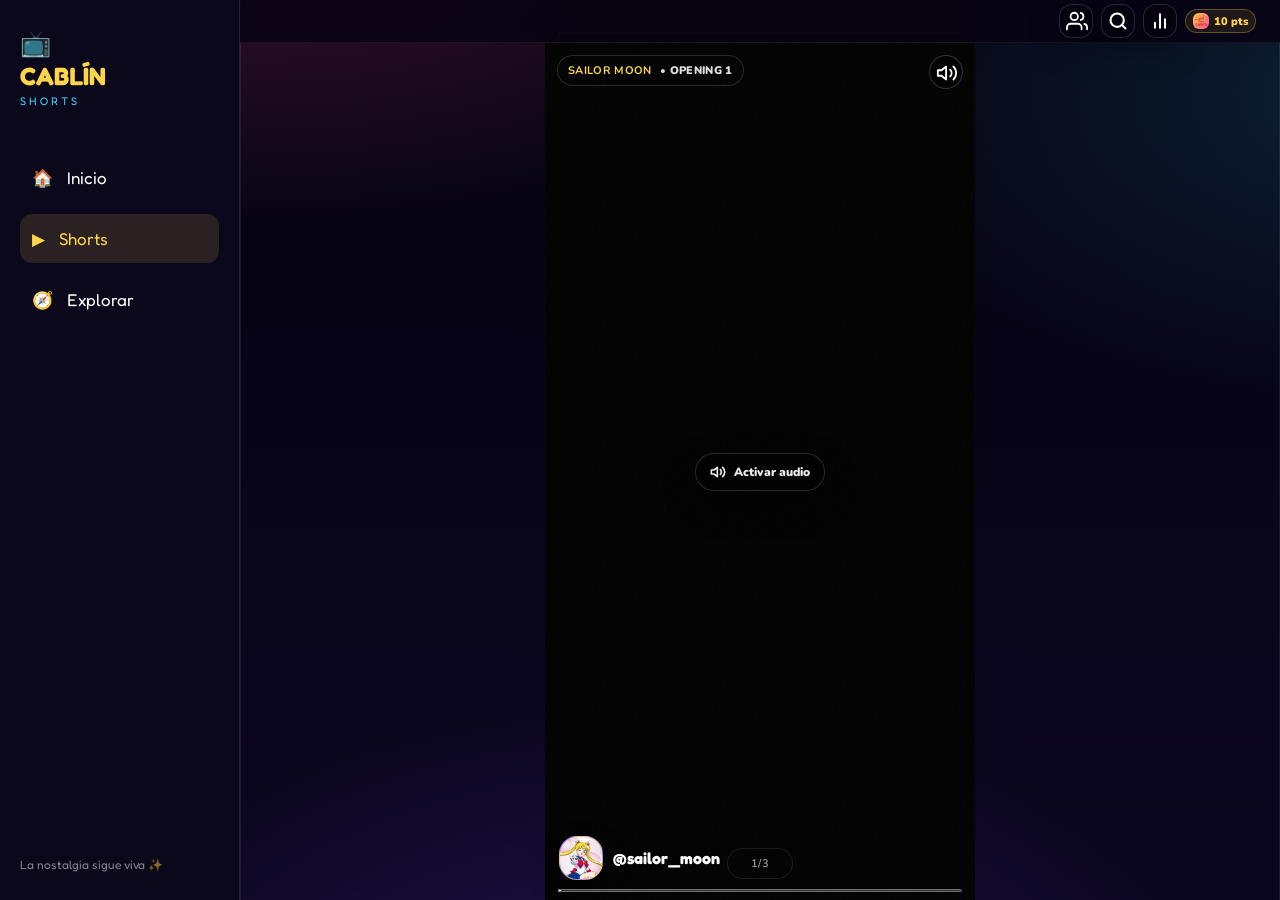
==== commit 3a9491bc: "fix(shorts-preview): corrige codificacion UTF-8" ====
--- a/shorts-preview/index.html
+++ b/shorts-preview/index.html
@@ -1,10 +1,10 @@
-﻿<!doctype html>
+<!doctype html>
 <html lang="es">
 
 <head>
   <meta charset="utf-8" />
   <meta name="viewport" content="width=device-width,initial-scale=1,viewport-fit=cover" />
-  <title>Cablin ÔÇö Demo</title>
+  <title>Cablin — Demo</title>
 
   <link rel="preconnect" href="https://fonts.googleapis.com">
   <link rel="preconnect" href="https://fonts.gstatic.com" crossorigin>
@@ -359,7 +359,7 @@
       background: #000;
     }
 
-    /* Cabl├¡n Shorts 2.1 ÔÇö Barra de progreso */
+    /* Cablín Shorts 2.1 — Barra de progreso */
     .short-progress {
       position: absolute;
       left: 12px;
@@ -973,7 +973,7 @@
       }
     }
 
-    /* ÔöÇÔöÇ Sistema XP / Niveles ÔöÇÔöÇÔöÇÔöÇÔöÇÔöÇÔöÇÔöÇÔöÇÔöÇÔöÇÔöÇÔöÇÔöÇÔöÇÔöÇÔöÇÔöÇÔöÇÔöÇÔöÇÔöÇÔöÇÔöÇÔöÇÔöÇÔöÇ */
+    /* ── Sistema XP / Niveles ─────────────────────────── */
 
     /* Chip de XP en el topbar */
     .xp-chip {
@@ -1096,7 +1096,7 @@
       position: relative;
     }
 
-    /* Logo Cablin desliz├índose sobre la barra */
+    /* Logo Cablin deslizándose sobre la barra */
     .xp-mascot {
       position: absolute;
       top: 50%;
@@ -1178,7 +1178,7 @@
 
     /* check sobre el milestone desbloqueado */
     .xp-milestone.desbloqueado::after {
-      content: "Ô£ô";
+      content: "✓";
       position: absolute;
       top: -7px;
       right: -5px;
@@ -1362,7 +1362,7 @@
     }
 
     /* =========================================
-   CABL├ìN SHORTS 2.0 - ESCRITORIO
+   CABLÍN SHORTS 2.0 - ESCRITORIO
    ========================================= */
 
     .desktop-sidebar {
@@ -1430,12 +1430,12 @@
         color: rgba(255, 255, 255, 0.5);
       }
 
-      /* Ocultar navegaci├│n inferior en escritorio */
+      /* Ocultar navegación inferior en escritorio */
       .bottomnav {
         display: none;
       }
 
-      /* Reservar espacio para el men├║ lateral */
+      /* Reservar espacio para el menú lateral */
       .feed {
         width: calc(100% - 240px);
         max-width: none;
@@ -1462,7 +1462,7 @@
         padding-right: max(12px, calc((100% - 430px) / 2));
       }
 
-      /* CABL├ìN SHORTS 2.1 ÔÇö Navegaci├│n lateral de escritorio */
+      /* CABLÍN SHORTS 2.1 — Navegación lateral de escritorio */
 
       /* Evitar duplicar el logo, Canal y Explorar */
       .topbar .brand {
@@ -1544,7 +1544,7 @@
 
     }
 
-    /* Bot├│n de sonido de los Shorts */
+    /* Botón de sonido de los Shorts */
     .short-mute-btn {
       position: absolute;
       top: 12px;
@@ -1567,7 +1567,7 @@
       background: rgba(0, 0, 0, .75);
     }
 
-    /* CABL├ìN SHORTS 2.1 ÔÇö Controles de episodios minimalistas */
+    /* CABLÍN SHORTS 2.1 — Controles de episodios minimalistas */
 
     @media (min-width: 1024px) {
       .series-stage .series-btn {
@@ -1588,7 +1588,7 @@
       }
     }
 
-    /* CABL├ìN SHORTS 2.1 ÔÇö Distribuci├│n inferior m├│vil */
+    /* CABLÍN SHORTS 2.1 — Distribución inferior móvil */
     @media (max-width: 759px) {
       .series-stage .series-nav {
         position: relative;
@@ -1615,14 +1615,14 @@
       }
     }
 
-    /* CABL├ìN SHORTS 2.1 ÔÇö Contador discreto */
+    /* CABLÍN SHORTS 2.1 — Contador discreto */
     .series-counter {
       font-size: 11px;
       font-weight: 600;
       opacity: 0.75;
     }
 
-    /* CABL├ìN SHORTS 2.1 ÔÇö Encabezado m├│vil compacto */
+    /* CABLÍN SHORTS 2.1 — Encabezado móvil compacto */
 
     .mobile-more-btn {
       display: none;
@@ -1654,11 +1654,11 @@
       }
     }
 
-    /* CABL├ìN SHORTS 2.1 ÔÇö Men├║ secundario m├│vil */
+    /* CABLÍN SHORTS 2.1 — Menú secundario móvil */
     .mobile-more-menu[hidden] {
       display: none;
 
-      /* XP visible como indicador, no como bot├│n en m├│vil */
+      /* XP visible como indicador, no como botón en móvil */
       .topbar #btnXP {
         pointer-events: none;
         cursor: default;
@@ -1720,7 +1720,7 @@
       }
     }
 
-    /* CABL├ìN SHORTS 2.1 ÔÇö Ocultar interacciones sociales provisoriamente */
+    /* CABLÍN SHORTS 2.1 — Ocultar interacciones sociales provisoriamente */
     .clip .actions {
       display: none;
     }
@@ -1741,8 +1741,8 @@
           Canal
         </span>
 
-        <a href="https://dherrera85.github.io/cablin-site/" class="classic-link" title="Ir a Cabl├¡n cl├ísico"
-          aria-label="Ir a la p├ígina cl├ísica de Cabl├¡n">
+        <a href="https://dherrera85.github.io/cablin-site/" class="classic-link" title="Ir a Cablín clásico"
+          aria-label="Ir a la página clásica de Cablín">
           <svg width="15" height="15" viewBox="0 0 24 24" fill="none" stroke="currentColor" stroke-width="2.5"
             stroke-linecap="round" stroke-linejoin="round" aria-hidden="true">
             <polyline points="15 18 9 12 15 6"></polyline>
@@ -1754,9 +1754,9 @@
 
       <div class="top-actions">
 
-        <!-- Cabl├¡n Shorts 2.1 ÔÇö Men├║ secundario m├│vil -->
-        <button class="iconbtn mobile-more-btn" id="btnMobileMore" type="button" aria-label="M├ís opciones"
-          aria-expanded="false" aria-controls="mobileMoreMenu" title="M├ís opciones">
+        <!-- Cablín Shorts 2.1 — Menú secundario móvil -->
+        <button class="iconbtn mobile-more-btn" id="btnMobileMore" type="button" aria-label="Más opciones"
+          aria-expanded="false" aria-controls="mobileMoreMenu" title="Más opciones">
           <svg width="22" height="22" viewBox="0 0 24 24" fill="none" stroke="currentColor" stroke-width="2.5"
             stroke-linecap="round" stroke-linejoin="round" aria-hidden="true">
             <circle cx="5" cy="12" r="1"></circle>
@@ -1804,34 +1804,34 @@
     </div>
 
     <div class="mobile-more-menu" id="mobileMoreMenu" hidden>
-      <a href="../index.html">Explorar Cabl├¡n cl├ísico</a>
+      <a href="../index.html">Explorar Cablín clásico</a>
       <button type="button" id="mobileRanking">Ranking semanal</button>
     </div>
 
-    <!-- NAVEGACI├ôN LATERAL - SOLO ESCRITORIO -->
-    <aside class="desktop-sidebar" aria-label="Navegaci├│n de escritorio">
+    <!-- NAVEGACIÓN LATERAL - SOLO ESCRITORIO -->
+    <aside class="desktop-sidebar" aria-label="Navegación de escritorio">
       <div class="desktop-sidebar-brand">
-        <span>­ƒô║</span>
-        <strong>CABL├ìN</strong>
+        <span>📺</span>
+        <strong>CABLÍN</strong>
         <small>SHORTS</small>
       </div>
 
       <nav class="desktop-sidebar-nav">
         <a href="../index.html" class="desktop-sidebar-link">
-          <span>­ƒÅá</span> Inicio
+          <span>🏠</span> Inicio
         </a>
 
         <a href="#feed" class="desktop-sidebar-link active">
-          <span>ÔûÂ´©Å</span> Shorts
+          <span>▶️</span> Shorts
         </a>
 
         <a href="#feed" class="desktop-sidebar-link">
-          <span>­ƒº¡</span> Explorar
+          <span>🧭</span> Explorar
         </a>
       </nav>
 
       <div class="desktop-sidebar-footer">
-        <span>La nostalgia sigue viva Ô£¿</span>
+        <span>La nostalgia sigue viva ✨</span>
       </div>
     </aside>
 
@@ -1840,7 +1840,7 @@
         <div class="video series-stage" id="caballerosStage" aria-label="Serie Caballeros del Zodiaco">
           <video class="series-video" id="caballerosVideo" preload="metadata"></video>
           <div class="series-ui">
-            <div class="series-chip" id="caballerosMeta"><strong>Caballeros</strong> ÔÇó Opening</div>
+            <div class="series-chip" id="caballerosMeta"><strong>Caballeros</strong> • Opening</div>
             <div class="series-nav">
               <button class="series-btn" id="caballerosPrev" aria-label="Clip anterior">
                 <svg width="18" height="18" viewBox="0 0 24 24" fill="none" stroke="currentColor" stroke-width="2.5"
@@ -1894,7 +1894,7 @@
             <div class="count">Compartir</div>
           </div>
           <div class="act">
-            <button class="actbtn" data-action="more" aria-label="M├ís">
+            <button class="actbtn" data-action="more" aria-label="Más">
               <svg width="24" height="24" viewBox="0 0 24 24" fill="none" stroke="currentColor" stroke-width="2.5"
                 stroke-linecap="round" stroke-linejoin="round">
                 <circle cx="12" cy="12" r="1"></circle>
@@ -1902,22 +1902,22 @@
                 <circle cx="12" cy="19" r="1"></circle>
               </svg>
             </button>
-            <div class="count">M├ís</div>
+            <div class="count">Más</div>
           </div>
         </div>
 
         <div class="meta">
           <div class="who">
             <div class="avatar">
-              <img src="../img/round/saint-seiya-150x150.png" alt="Caballeros del Zod├¡aco">
+              <img src="../img/round/saint-seiya-150x150.png" alt="Caballeros del Zodíaco">
             </div>
             <div class="handle">
               <div class="name">@caballeros_zodiaco</div>
-              <div class="desc">Pegaso con su Cosmo ardiente ÔÜí</div>
+              <div class="desc">Pegaso con su Cosmo ardiente ⚡</div>
             </div>
           </div>
           <div class="caption">
-            <div class="title">┬íPegaso Meteoro de Pegaso! ­ƒîá El poder del Cosmo en acci├│n ­ƒÆ½</div>
+            <div class="title">¡Pegaso Meteoro de Pegaso! 🌠 El poder del Cosmo en acción 💫</div>
             <div class="tags">
               <span class="tag">#Cablin</span>
               <span class="tag">#SaintSeiya</span>
@@ -1932,7 +1932,7 @@
         <div class="video series-stage" id="sonicStage" aria-label="Serie Sonic">
           <video class="series-video" id="sonicVideo" preload="metadata"></video>
           <div class="series-ui">
-            <div class="series-chip" id="sonicMeta"><strong>Sonic</strong> ÔÇó Opening</div>
+            <div class="series-chip" id="sonicMeta"><strong>Sonic</strong> • Opening</div>
             <div class="series-nav">
               <button class="series-btn" id="sonicPrev" aria-label="Clip anterior">
                 <svg width="18" height="18" viewBox="0 0 24 24" fill="none" stroke="currentColor" stroke-width="2.5"
@@ -1993,7 +1993,7 @@
                 <rect x="3" y="3" width="18" height="18" rx="2"></rect>
               </svg>
             </button>
-            <div class="count">Vot├í</div>
+            <div class="count">Votá</div>
           </div>
         </div>
 
@@ -2004,11 +2004,11 @@
             </div>
             <div class="handle">
               <div class="name">@sonic</div>
-              <div class="desc">Gotta go fast! ­ƒÆ¿</div>
+              <div class="desc">Gotta go fast! 💨</div>
             </div>
           </div>
           <div class="caption">
-            <div class="title">┬íSonic corriendo a toda velocidad! ­ƒªö­ƒÆ¿ ┬┐Podr├ís seguirle el ritmo?</div>
+            <div class="title">¡Sonic corriendo a toda velocidad! 🦔💨 ¿Podrás seguirle el ritmo?</div>
             <div class="tags">
               <span class="tag">#Sonic</span>
               <span class="tag">#Velocidad</span>
@@ -2018,12 +2018,12 @@
         </div>
       </section>
 
-      <!-- Continuidad Cabl├¡n: bumper entre programas -->
+      <!-- Continuidad Cablín: bumper entre programas -->
       <section class="clip bumper-clip" data-theme="cablin" data-id="b1" data-canal="bumpers" data-type="bumper">
 
         <div class="bumper-stage">
           <video class="bumper-video" src="../Videos/cablin-bumper02.mp4" playsinline preload="metadata"
-            aria-label="Bumper de continuidad de Cabl├¡n">
+            aria-label="Bumper de continuidad de Cablín">
           </video>
         </div>
 
@@ -2033,7 +2033,7 @@
         <div class="video series-stage" id="sailorMoonStage" aria-label="Serie Sailor Moon">
           <video class="series-video" id="sailorMoonVideo" preload="metadata"></video>
           <div class="series-ui">
-            <div class="series-chip" id="sailorMoonMeta"><strong>Sailor Moon</strong> ÔÇó Opening</div>
+            <div class="series-chip" id="sailorMoonMeta"><strong>Sailor Moon</strong> • Opening</div>
             <div class="series-nav">
               <button class="series-btn" id="sailorPrev" aria-label="Clip anterior">
                 <svg width="18" height="18" viewBox="0 0 24 24" fill="none" stroke="currentColor" stroke-width="2.5"
@@ -2105,11 +2105,11 @@
             </div>
             <div class="handle">
               <div class="name">@sailor_moon</div>
-              <div class="desc">┬íEn el nombre de la Luna! ­ƒîÖÔ£¿</div>
+              <div class="desc">¡En el nombre de la Luna! 🌙✨</div>
             </div>
           </div>
           <div class="caption">
-            <div class="title">"┬íCastigo Lunar!" ­ƒîÖ­ƒÆû Sailor Moon transforma y defiende el amor</div>
+            <div class="title">"¡Castigo Lunar!" 🌙💖 Sailor Moon transforma y defiende el amor</div>
             <div class="tags">
               <span class="tag">#SailorMoon</span>
               <span class="tag">#MagicalGirl</span>
@@ -2124,7 +2124,7 @@
           <video class="series-video" id="actionManVideo" playsinline preload="metadata"></video>
           <div class="series-ui">
             <div class="series-chip" id="actionManMeta">
-              <strong>Action Man</strong> ┬À Clip 1
+              <strong>Action Man</strong> · Clip 1
             </div>
             <div class="series-nav">
               <button class="series-btn" id="actionManPrev" aria-label="Video anterior">
@@ -2199,14 +2199,14 @@
             </div>
             <div class="handle">
               <div class="name">@action_man</div>
-              <div class="desc">┬íSiempre listo para la acci├│n! ­ƒÆ¬</div>
+              <div class="desc">¡Siempre listo para la acción! 💪</div>
             </div>
           </div>
           <div class="caption">
-            <div class="title">┬íMisi├│n extrema! Action Man en su mejor momento ­ƒÜü­ƒÆÑ</div>
+            <div class="title">¡Misión extrema! Action Man en su mejor momento 🚁💥</div>
             <div class="tags">
               <span class="tag">#ActionMan</span>
-              <span class="tag">#H├®roe</span>
+              <span class="tag">#Héroe</span>
               <span class="tag">#Aventura</span>
             </div>
           </div>
@@ -2251,7 +2251,7 @@
             <div class="count">Compartir</div>
           </div>
           <div class="act">
-            <button class="actbtn" data-action="more" aria-label="M├ís">
+            <button class="actbtn" data-action="more" aria-label="Más">
               <svg width="24" height="24" viewBox="0 0 24 24" fill="none" stroke="currentColor" stroke-width="2.5"
                 stroke-linecap="round" stroke-linejoin="round">
                 <circle cx="12" cy="12" r="1"></circle>
@@ -2259,7 +2259,7 @@
                 <circle cx="12" cy="19" r="1"></circle>
               </svg>
             </button>
-            <div class="count">M├ís</div>
+            <div class="count">Más</div>
           </div>
         </div>
 
@@ -2270,11 +2270,11 @@
             </div>
             <div class="handle">
               <div class="name">@garfield</div>
-              <div class="desc">Amante de la lasa├▒a ­ƒìØ­ƒÿ║</div>
+              <div class="desc">Amante de la lasaña 🍝😺</div>
             </div>
           </div>
           <div class="caption">
-            <div class="title">┬íGarfield odia los lunes! ­ƒÿ¥Ôÿò Momento cl├ísico del gato m├ís perezoso</div>
+            <div class="title">¡Garfield odia los lunes! 😾☕ Momento clásico del gato más perezoso</div>
             <div class="tags">
               <span class="tag">#Garfield</span>
               <span class="tag">#Comedia</span>
@@ -2329,7 +2329,7 @@
                 <rect x="3" y="3" width="18" height="18" rx="2"></rect>
               </svg>
             </button>
-            <div class="count">Vot├í</div>
+            <div class="count">Votá</div>
           </div>
         </div>
 
@@ -2340,11 +2340,11 @@
             </div>
             <div class="handle">
               <div class="name">@super_mario_bros</div>
-              <div class="desc">┬íIt's-a me, Mario! ­ƒìä</div>
+              <div class="desc">¡It's-a me, Mario! 🍄</div>
             </div>
           </div>
           <div class="caption">
-            <div class="title">┬íMario salva a la princesa una vez m├ís! ­ƒìä­ƒææ Aventura cl├ísica</div>
+            <div class="title">¡Mario salva a la princesa una vez más! 🍄👑 Aventura clásica</div>
             <div class="tags">
               <span class="tag">#Mario</span>
               <span class="tag">#Nintendo</span>
@@ -2358,7 +2358,7 @@
         <div class="video series-stage" id="jemStage" aria-label="Serie Jem and the Holograms">
           <video class="series-video" id="jemVideo" preload="metadata"></video>
           <div class="series-ui">
-            <div class="series-chip" id="jemMeta"><strong>Jem</strong> ÔÇó Opening 1/1</div>
+            <div class="series-chip" id="jemMeta"><strong>Jem</strong> • Opening 1/1</div>
           </div>
         </div>
         <div class="crt"></div>
@@ -2394,11 +2394,11 @@
             </div>
             <div class="handle">
               <div class="name">@jem_holograms</div>
-              <div class="desc">Truly outrageous ­ƒÄñÔ£¿</div>
+              <div class="desc">Truly outrageous 🎤✨</div>
             </div>
           </div>
           <div class="caption">
-            <div class="title">Jem and the Holograms ÔÇö Opening</div>
+            <div class="title">Jem and the Holograms — Opening</div>
           </div>
         </div>
       </section>
@@ -2407,7 +2407,7 @@
         <div class="video series-stage" id="aladdinStage" aria-label="Serie Aladdin">
           <video class="series-video" id="aladdinVideo" preload="metadata"></video>
           <div class="series-ui">
-            <div class="series-chip" id="aladdinMeta"><strong>Aladdin</strong> ÔÇó Opening</div>
+            <div class="series-chip" id="aladdinMeta"><strong>Aladdin</strong> • Opening</div>
             <div class="series-nav">
               <button class="series-btn" id="aladdinPrev" aria-label="Clip anterior">
                 <svg width="18" height="18" viewBox="0 0 24 24" fill="none" stroke="currentColor" stroke-width="2.5"
@@ -2458,17 +2458,17 @@
             </div>
             <div class="handle">
               <div class="name">@aladdin</div>
-              <div class="desc">Un mundo ideal ­ƒº×</div>
+              <div class="desc">Un mundo ideal 🧞</div>
             </div>
           </div>
           <div class="caption">
-            <div class="title">Aladdin ÔÇö Opening</div>
+            <div class="title">Aladdin — Opening</div>
           </div>
         </div>
       </section>
     </main>
 
-    <nav class="bottomnav" aria-label="Navegaci├│n inferior">
+    <nav class="bottomnav" aria-label="Navegación inferior">
       <div class="navrow">
         <button class="navbtn active" data-tab="home">
           <strong>
@@ -2505,12 +2505,12 @@
 
     <section class="sheet" id="sheetPersonajes" aria-label="Panel de personajes">
       <div class="sheethead">
-        <div class="sheettitle">­ƒÄ¡ Personajes <span class="pill">tap para filtrar (demo)</span></div>
-        <button class="close" id="closeSheet" aria-label="Cerrar">Ô£ò</button>
+        <div class="sheettitle">🎭 Personajes <span class="pill">tap para filtrar (demo)</span></div>
+        <button class="close" id="closeSheet" aria-label="Cerrar">✕</button>
       </div>
 
       <div class="grid" role="list">
-        <button class="pcard" data-filter="saint-seiya" role="listitem" aria-label="Filtrar Caballeros del Zod├¡aco">
+        <button class="pcard" data-filter="saint-seiya" role="listitem" aria-label="Filtrar Caballeros del Zodíaco">
           <div class="pimg">
             <img src="../img/round/saint-seiya-150x150.png" alt="Saint Seiya">
           </div>
@@ -2600,7 +2600,7 @@
 
       <p
         style="margin:10px 2px 0;font-family:Nunito,system-ui,sans-serif;font-weight:800;color:var(--muted2);font-size:12px;line-height:1.25;">
-        Este panel reemplaza el ÔÇ£selector de personajesÔÇØ de escritorio: en mobile se convierte en un filtro r├ípido +
+        Este panel reemplaza el “selector de personajes” de escritorio: en mobile se convierte en un filtro rápido +
         acceso al perfil.
       </p>
     </section>
@@ -2610,9 +2610,9 @@
       <div class="sheethead">
         <div style="display:flex;flex-direction:column;gap:6px">
           <p class="xp-titulo">Tu nivel en Cablin</p>
-          <span class="xp-nivel-badge" id="xpNivelBadge">Ô¡É ESPECTADOR</span>
+          <span class="xp-nivel-badge" id="xpNivelBadge">⭐ ESPECTADOR</span>
         </div>
-        <button class="close" id="closeXP" aria-label="Cerrar">Ô£ò</button>
+        <button class="close" id="closeXP" aria-label="Cerrar">✕</button>
       </div>
 
       <!-- Barra de progreso estilo Mostaza -->
@@ -2624,7 +2624,7 @@
         </div>
         <div class="xp-track">
           <div class="xp-track-fill" id="xpTrackFill" style="width:0%">
-            <!-- Logo Cablin desliz├índose -->
+            <!-- Logo Cablin deslizándose -->
             <div class="xp-mascot" id="xpMascot">
               <img src="../img/logos/cablin-logo.png" alt="">
             </div>
@@ -2635,46 +2635,46 @@
       <!-- Hitos desbloqueables -->
       <div class="xp-milestones">
         <div class="xp-milestone" id="xpM1">
-          <span class="xp-milestone-icon">­ƒô║</span>
+          <span class="xp-milestone-icon">📺</span>
           <span class="xp-milestone-label">Espectador</span>
           <span class="xp-milestone-pts">0 pts</span>
         </div>
         <div class="xp-milestone" id="xpM2">
-          <span class="xp-milestone-icon">­ƒÄ¡</span>
+          <span class="xp-milestone-icon">🎭</span>
           <span class="xp-milestone-label">Fan</span>
           <span class="xp-milestone-pts">50 pts</span>
         </div>
         <div class="xp-milestone" id="xpM3">
-          <span class="xp-milestone-icon">­ƒÅå</span>
+          <span class="xp-milestone-icon">🏆</span>
           <span class="xp-milestone-label">Cablinero</span>
           <span class="xp-milestone-pts">150 pts</span>
         </div>
         <div class="xp-milestone" id="xpM4">
-          <span class="xp-milestone-icon">­ƒô╝</span>
+          <span class="xp-milestone-icon">📼</span>
           <span class="xp-milestone-label">Leyenda</span>
           <span class="xp-milestone-pts">300 pts</span>
         </div>
       </div>
 
-      <!-- C├│mo ganar XP -->
+      <!-- Cómo ganar XP -->
       <div class="xp-acciones">
         <div class="xp-accion-row">
-          <div class="xp-accion-info"><span class="xp-accion-ico">ÔØñ´©Å</span><span class="xp-accion-txt">Dar like a un
+          <div class="xp-accion-info"><span class="xp-accion-ico">❤️</span><span class="xp-accion-txt">Dar like a un
               clip</span></div>
           <span class="xp-accion-pts">+10 pts</span>
         </div>
         <div class="xp-accion-row">
-          <div class="xp-accion-info"><span class="xp-accion-ico">­ƒô║</span><span class="xp-accion-txt">Ver un clip
+          <div class="xp-accion-info"><span class="xp-accion-ico">📺</span><span class="xp-accion-txt">Ver un clip
               completo</span></div>
           <span class="xp-accion-pts">+5 pts</span>
         </div>
         <div class="xp-accion-row">
-          <div class="xp-accion-info"><span class="xp-accion-ico">Ôåù´©Å</span><span class="xp-accion-txt">Compartir un
+          <div class="xp-accion-info"><span class="xp-accion-ico">↗️</span><span class="xp-accion-txt">Compartir un
               clip</span></div>
           <span class="xp-accion-pts">+20 pts</span>
         </div>
         <div class="xp-accion-row">
-          <div class="xp-accion-info"><span class="xp-accion-ico">­ƒôí</span><span class="xp-accion-txt">Ver todos los
+          <div class="xp-accion-info"><span class="xp-accion-ico">📡</span><span class="xp-accion-txt">Ver todos los
               bloques</span></div>
           <span class="xp-accion-pts">+30 pts</span>
         </div>
@@ -2688,7 +2688,7 @@
           <div class="ranking-title">Ranking semanal</div>
           <div class="ranking-subtitle">Periodo relevado: <strong id="rankingPeriod">-</strong></div>
         </div>
-        <button class="close" id="closeRanking" aria-label="Cerrar">Ô£ò</button>
+        <button class="close" id="closeRanking" aria-label="Cerrar">✕</button>
       </div>
 
       <div class="ranking-table" id="rankingBody" role="list"></div>
@@ -2730,7 +2730,7 @@
     document.getElementById('btnBuscar').addEventListener('click', () => toast('Buscar: modal / overlay (demo)'));
     document.getElementById('btnRanking').addEventListener('click', openRanking);
 
-    /* CABL├ìN SHORTS 2.1 ÔÇö Men├║ secundario m├│vil */
+    /* CABLÍN SHORTS 2.1 — Menú secundario móvil */
     const btnMobileMore = document.getElementById('btnMobileMore');
     const mobileMoreMenu = document.getElementById('mobileMoreMenu');
     const mobileRanking = document.getElementById('mobileRanking');
@@ -2773,7 +2773,7 @@
 
     document.getElementById('closeSheet').addEventListener('click', closeSheet);
 
-    // CABLIN SHORTS ÔÇö CONTROL GENERAL DE SONIDO
+    // CABLIN SHORTS — CONTROL GENERAL DE SONIDO
     let shortsMuted = false;
 
     const iconoSonido = `
@@ -2813,7 +2813,7 @@
       });
     }
 
-    // Crear un bot├│n dentro de cada reproductor
+    // Crear un botón dentro de cada reproductor
     document.querySelectorAll('.clip video').forEach(video => {
       const contenedor = video.parentElement;
       const btn = document.createElement('button');
@@ -2834,7 +2834,7 @@
     actualizarBotonesSonido();
 
 
-    /* Cabl├¡n Shorts 2.1 ÔÇö Progreso de reproducci├│n */
+    /* Cablín Shorts 2.1 — Progreso de reproducción */
     document.querySelectorAll('.clip video').forEach(video => {
       const contenedor = video.parentElement;
 
@@ -2895,7 +2895,7 @@
         }
       });
 
-      // Evitar que el control active gestos de navegaci├│n de episodios.
+      // Evitar que el control active gestos de navegación de episodios.
       ['pointerdown', 'pointerup', 'click', 'touchstart', 'touchend'].forEach(tipo => {
         progreso.addEventListener(tipo, event => event.stopPropagation());
       });
@@ -2907,7 +2907,7 @@
     const canalesConVideo = ['c1', 'c2', 'c3', 'c4', 'c7', 'c8'];
     let ultimoCanalOrigenAuto = null;
 
-    // ÔöÇÔöÇ CABLIN SHORTS: INICIO ROTATIVO ÔöÇÔöÇÔöÇÔöÇÔöÇÔöÇÔöÇÔöÇÔöÇÔöÇÔöÇÔöÇÔöÇÔöÇÔöÇÔöÇÔöÇÔöÇÔöÇÔöÇ
+    // ── CABLIN SHORTS: INICIO ROTATIVO ────────────────────
 
     function iniciarShortsRotativo() {
       const STORAGE_KEY = 'cablin_shorts_ultimo_inicio';
@@ -2923,7 +2923,7 @@
       try {
         ultimo = localStorage.getItem(STORAGE_KEY);
       } catch (error) {
-        console.warn('No se pudo leer el ├║ltimo inicio', error);
+        console.warn('No se pudo leer el último inicio', error);
       }
 
       let candidatos = disponibles.filter(id => id !== ultimo);
@@ -2945,20 +2945,20 @@
       try {
         localStorage.setItem(STORAGE_KEY, elegido);
       } catch (error) {
-        console.warn('No se pudo guardar el ├║ltimo inicio', error);
+        console.warn('No se pudo guardar el último inicio', error);
       }
 
       feed.scrollTop = destino.offsetTop;
     }
 
-    // Ejecutar cuando los clips ya est├®n inicializados.
+    // Ejecutar cuando los clips ya estén inicializados.
     window.addEventListener('load', () => {
       requestAnimationFrame(() => {
         iniciarShortsRotativo();
       });
     });
 
-    // ÔöÇÔöÇ FIN INICIO ROTATIVO ÔöÇÔöÇÔöÇÔöÇÔöÇÔöÇÔöÇÔöÇÔöÇÔöÇÔöÇÔöÇÔöÇÔöÇÔöÇÔöÇÔöÇÔöÇÔöÇÔöÇÔöÇÔöÇÔöÇÔöÇÔöÇÔöÇÔöÇÔöÇÔöÇÔöÇÔöÇ
+    // ── FIN INICIO ROTATIVO ───────────────────────────────
 
     function irACanalAleatorio(desdeId) {
       let candidatos = canalesConVideo.filter(id => id !== desdeId && id !== ultimoCanalOrigenAuto);
@@ -3036,15 +3036,15 @@
       feed.scrollTo({ top: 0, behavior: 'smooth' });
     });
 
-    document.getElementById('hint').addEventListener('click', () => toast('Ôî¿´©Å Navegaci├│n: Ôåæ/Ôåô cambiar videos | L dar like | P personajes'));
-
-    // Limpieza visual: dejamos solo Coraz├│n y Mensajes en el rail derecho.
+    document.getElementById('hint').addEventListener('click', () => toast('⌨️ Navegación: ↑/↓ cambiar videos | L dar like | P personajes'));
+
+    // Limpieza visual: dejamos solo Corazón y Mensajes en el rail derecho.
     document.querySelectorAll('.actbtn:not([data-action="like"]):not([data-action="comment"])').forEach(btn => {
       const item = btn.closest('.act');
       if (item) item.remove();
     });
 
-    // Modo Canal: reproducci├│n de piezas de continuidad.
+    // Modo Canal: reproducción de piezas de continuidad.
     const bumperClips = document.querySelectorAll('.clip[data-type="bumper"]');
 
     const bumperObserver = new IntersectionObserver((entries) => {
@@ -3072,7 +3072,7 @@
       bumperObserver.observe(clip);
     });
 
-    // Al finalizar un bumper, continuar autom├íticamente con el siguiente contenido.
+    // Al finalizar un bumper, continuar automáticamente con el siguiente contenido.
     bumperClips.forEach(clip => {
       const video = clip.querySelector('.bumper-video');
       if (!video) return;
@@ -3089,7 +3089,7 @@
       });
     });
 
-    // Serie piloto Caballeros del Zodiaco: navegaci├│n horizontal (2 clips).
+    // Serie piloto Caballeros del Zodiaco: navegación horizontal (2 clips).
     const caballerosClips = [
       '../Videos/caballeros_zodiaco_01.mp4'
     ];
@@ -3117,7 +3117,7 @@
       caballerosVideo.volume = 1;
       caballerosVideo.load();
       caballerosCounter.textContent = `${caballerosIndex + 1}/${caballerosClips.length}`;
-      caballerosMeta.innerHTML = `<strong>Caballeros</strong> ÔÇó Opening ${caballerosIndex + 1}`;
+      caballerosMeta.innerHTML = `<strong>Caballeros</strong> • Opening ${caballerosIndex + 1}`;
       if (autoplay) {
         caballerosVideo.play().then(() => {
           caballerosAudioCta.classList.remove('show');
@@ -3182,7 +3182,7 @@
 
     renderCaballerosClip(0, false);
 
-    // Serie piloto Sonic: navegaci├│n horizontal dentro del mismo personaje.
+    // Serie piloto Sonic: navegación horizontal dentro del mismo personaje.
     const sonicClips = [
       '../Videos/sonic_01.mp4',
       '../Videos/sonic_02.mp4'
@@ -3211,7 +3211,7 @@
       sonicVideo.volume = 1;
       sonicVideo.load();
       sonicCounter.textContent = `${sonicIndex + 1}/${sonicClips.length}`;
-      sonicMeta.innerHTML = `<strong>Sonic</strong> ÔÇó Opening ${sonicIndex + 1}`;
+      sonicMeta.innerHTML = `<strong>Sonic</strong> • Opening ${sonicIndex + 1}`;
       if (autoplay) {
         sonicVideo.play().then(() => {
           sonicAudioCta.classList.remove('show');
@@ -3294,7 +3294,7 @@
         jemVideo.src = jemClipPath;
         jemVideo.load();
       }
-      jemMeta.innerHTML = '<strong>Jem</strong> ÔÇó Opening 1/1';
+      jemMeta.innerHTML = '<strong>Jem</strong> • Opening 1/1';
       if (autoplay) {
         jemVideo.play().then(() => {
           jemAudioCta.classList.remove('show');
@@ -3333,7 +3333,7 @@
 
     renderJemClip(false);
 
-    // Serie piloto Aladdin: navegaci├│n horizontal (2 clips).
+    // Serie piloto Aladdin: navegación horizontal (2 clips).
     const aladdinClips = [
       '../Videos/aladdin_01.mp4',
       '../Videos/aladdin_02.mp4'
@@ -3362,7 +3362,7 @@
       aladdinVideo.volume = 1;
       aladdinVideo.load();
       aladdinCounter.textContent = `${aladdinIndex + 1}/${aladdinClips.length}`;
-      aladdinMeta.innerHTML = `<strong>Aladdin</strong> ÔÇó Opening ${aladdinIndex + 1}`;
+      aladdinMeta.innerHTML = `<strong>Aladdin</strong> • Opening ${aladdinIndex + 1}`;
       if (autoplay) {
         aladdinVideo.play().then(() => {
           aladdinAudioCta.classList.remove('show');
@@ -3427,7 +3427,7 @@
 
     renderAladdinClip(0, false);
 
-    // Serie piloto Sailor Moon: navegaci├│n horizontal dentro del mismo personaje.
+    // Serie piloto Sailor Moon: navegación horizontal dentro del mismo personaje.
     const sailorMoonClips = [
       '../Videos/sailor_moon_01.mp4',
       '../Videos/sailor_moon_02.mp4',
@@ -3457,7 +3457,7 @@
       sailorMoonVideo.volume = 1;
       sailorMoonVideo.load();
       sailorMoonCounter.textContent = `${sailorMoonIndex + 1}/${sailorMoonClips.length}`;
-      sailorMoonMeta.innerHTML = `<strong>Sailor Moon</strong> ÔÇó Opening ${sailorMoonIndex + 1}`;
+      sailorMoonMeta.innerHTML = `<strong>Sailor Moon</strong> • Opening ${sailorMoonIndex + 1}`;
       if (autoplay) {
         sailorMoonVideo.play().then(() => {
           sailorAudioCta.classList.remove('show');
@@ -3533,14 +3533,14 @@
           if (countEl) countEl.textContent = bumpCount(countEl.textContent);
           const yaLiked = btn.classList.contains('liked');
           btn.classList.toggle('liked');
-          if (!yaLiked) sumarXP(10, 'ÔØñ´©Å like');
-          else toast('ÔØñ´©Å ' + who);
+          if (!yaLiked) sumarXP(10, '❤️ like');
+          else toast('❤️ ' + who);
           btn.animate([{ transform: 'scale(1)' }, { transform: 'scale(1.18)' }, { transform: 'scale(1)' }], { duration: 220 });
-        } else if (action === 'comment') toast('­ƒÆ¼ Comentarios (demo)');
-        else if (action === 'share') { sumarXP(20, 'Ôåù´©Å compartido'); }
-        else if (action === 'vote') toast('­ƒù│´©Å Vot├í: ┬┐te re├¡ste? (demo)');
-        else if (action === 'profile') toast('­ƒæñ Perfil del personaje (demo)');
-        else toast('Ôï» M├ís opciones (demo)');
+        } else if (action === 'comment') toast('💬 Comentarios (demo)');
+        else if (action === 'share') { sumarXP(20, '↗️ compartido'); }
+        else if (action === 'vote') toast('🗳️ Votá: ¿te reíste? (demo)');
+        else if (action === 'profile') toast('👤 Perfil del personaje (demo)');
+        else toast('⋯ Más opciones (demo)');
       });
     });
 
@@ -3560,7 +3560,7 @@
       a.addEventListener('click', (e) => {
         e.stopPropagation();
         openSheet();
-        toast('Personajes: eleg├¡ uno');
+        toast('Personajes: elegí uno');
       });
     });
 
@@ -3572,7 +3572,7 @@
       }
       if (e.key.toLowerCase() === 'p') openSheet();
 
-      // Navegaci├│n tipo TikTok con flechas
+      // Navegación tipo TikTok con flechas
       if (e.key === 'ArrowDown' || e.key === 'ArrowUp') {
         e.preventDefault();
         const currentScroll = feed.scrollTop;
@@ -3582,10 +3582,10 @@
         let nextIndex;
         if (e.key === 'ArrowDown') {
           nextIndex = Math.min(currentIndex + 1, clips.length - 1);
-          toast('Ô¼ç´©Å Siguiente video');
+          toast('⬇️ Siguiente video');
         } else {
           nextIndex = Math.max(currentIndex - 1, 0);
-          toast('Ô¼å´©Å Video anterior');
+          toast('⬆️ Video anterior');
         }
 
         feed.scrollTo({ top: nextIndex * clipHeight, behavior: 'smooth' });
@@ -3603,7 +3603,7 @@
         }
       }
     });
-    // ÔöÇÔöÇ SISTEMA XP / NIVELES ÔöÇÔöÇÔöÇÔöÇÔöÇÔöÇÔöÇÔöÇÔöÇÔöÇÔöÇÔöÇÔöÇÔöÇÔöÇÔöÇÔöÇÔöÇÔöÇÔöÇÔöÇÔöÇÔöÇÔöÇÔöÇÔöÇ
+    // ── SISTEMA XP / NIVELES ──────────────────────────
     const XP_KEY = 'cablin_xp';
     const XP_VISTO_KEY = 'cablin_vistos';
     const RANK_EVENTS_KEY = 'cablin_channel_view_events';
@@ -3611,10 +3611,10 @@
     const lastChannelViewAt = new Map();
 
     const niveles = [
-      { nombre: 'Espectador', min: 0, emoji: '­ƒô║', id: 'xpM1', labelId: 'xpLabelA' },
-      { nombre: 'Fans', min: 50, emoji: '­ƒÄ¡', id: 'xpM2', labelId: 'xpLabelB' },
-      { nombre: 'Cablinero', min: 150, emoji: '­ƒÅå', id: 'xpM3', labelId: 'xpLabelC' },
-      { nombre: 'Leyenda', min: 300, emoji: '­ƒô╝', id: 'xpM4', labelId: null }
+      { nombre: 'Espectador', min: 0, emoji: '📺', id: 'xpM1', labelId: 'xpLabelA' },
+      { nombre: 'Fans', min: 50, emoji: '🎭', id: 'xpM2', labelId: 'xpLabelB' },
+      { nombre: 'Cablinero', min: 150, emoji: '🏆', id: 'xpM3', labelId: 'xpLabelC' },
+      { nombre: 'Leyenda', min: 300, emoji: '📼', id: 'xpM4', labelId: null }
     ];
 
     function getXP() { return parseInt(localStorage.getItem(XP_KEY) || '0', 10); }
@@ -3735,7 +3735,7 @@
       toast(`+${pts} pts ${motivo}`);
       // Subida de nivel
       if (nivelNew !== nivelPrev) {
-        setTimeout(() => toast(`­ƒÄë ┬íSubiste de nivel! Ahora sos ${nivelNew}`), 800);
+        setTimeout(() => toast(`🎉 ¡Subiste de nivel! Ahora sos ${nivelNew}`), 800);
       }
     }
 
@@ -3752,7 +3752,7 @@
 
       // Barra de progreso + mascot
       const fill = document.getElementById('xpTrackFill');
-      const fillPct = Math.max(2, pct); // m├¡nimo 2% para que se vea el logo
+      const fillPct = Math.max(2, pct); // mínimo 2% para que se vea el logo
       fill.style.width = fillPct + '%';
 
       // Labels activos
@@ -3797,7 +3797,7 @@
     function closeRanking() { sheetRanking.classList.remove('open'); }
     document.getElementById('closeRanking').addEventListener('click', closeRanking);
 
-    // XP por ver clips (IntersectionObserver ÔÇö sin tocar el scroll existente)
+    // XP por ver clips (IntersectionObserver — sin tocar el scroll existente)
     const clipObserver = new IntersectionObserver((entries) => {
       entries.forEach(entry => {
         if (entry.isIntersecting && entry.intersectionRatio > 0.7) {
@@ -3807,7 +3807,7 @@
           const vistos = getVistos();
           if (id && !vistos.includes(id)) {
             addVisto(id);
-            sumarXP(5, '­ƒô║ clip visto');
+            sumarXP(5, '📺 clip visto');
           }
         }
       });
@@ -3817,7 +3817,7 @@
     // Inicializar UI al cargar
     actualizarXPUI();
     actualizarRankingUI();
-    // ÔöÇÔöÇ FIN SISTEMA XP ÔöÇÔöÇÔöÇÔöÇÔöÇÔöÇÔöÇÔöÇÔöÇÔöÇÔöÇÔöÇÔöÇÔöÇÔöÇÔöÇÔöÇÔöÇÔöÇÔöÇÔöÇÔöÇÔöÇÔöÇÔöÇÔöÇÔöÇÔöÇÔöÇÔöÇÔöÇÔöÇ
+    // ── FIN SISTEMA XP ────────────────────────────────
 
     // ------------------ ACTION MAN: 4 VIDEOS ------------------
     {
@@ -3848,7 +3848,7 @@
           index = (newIndex + clips.length) % clips.length;
           video.src = clips[index];
           counter.textContent = `${index + 1}/${clips.length}`;
-          meta.innerHTML = `<strong>Action Man</strong> ┬À Clip ${index + 1}`;
+          meta.innerHTML = `<strong>Action Man</strong> · Clip ${index + 1}`;
           video.load();
 
           if (visible) video.play().catch(() => { });
@@ -3898,4 +3898,4 @@
   </script>
 </body>
 
-</html>
+</html>
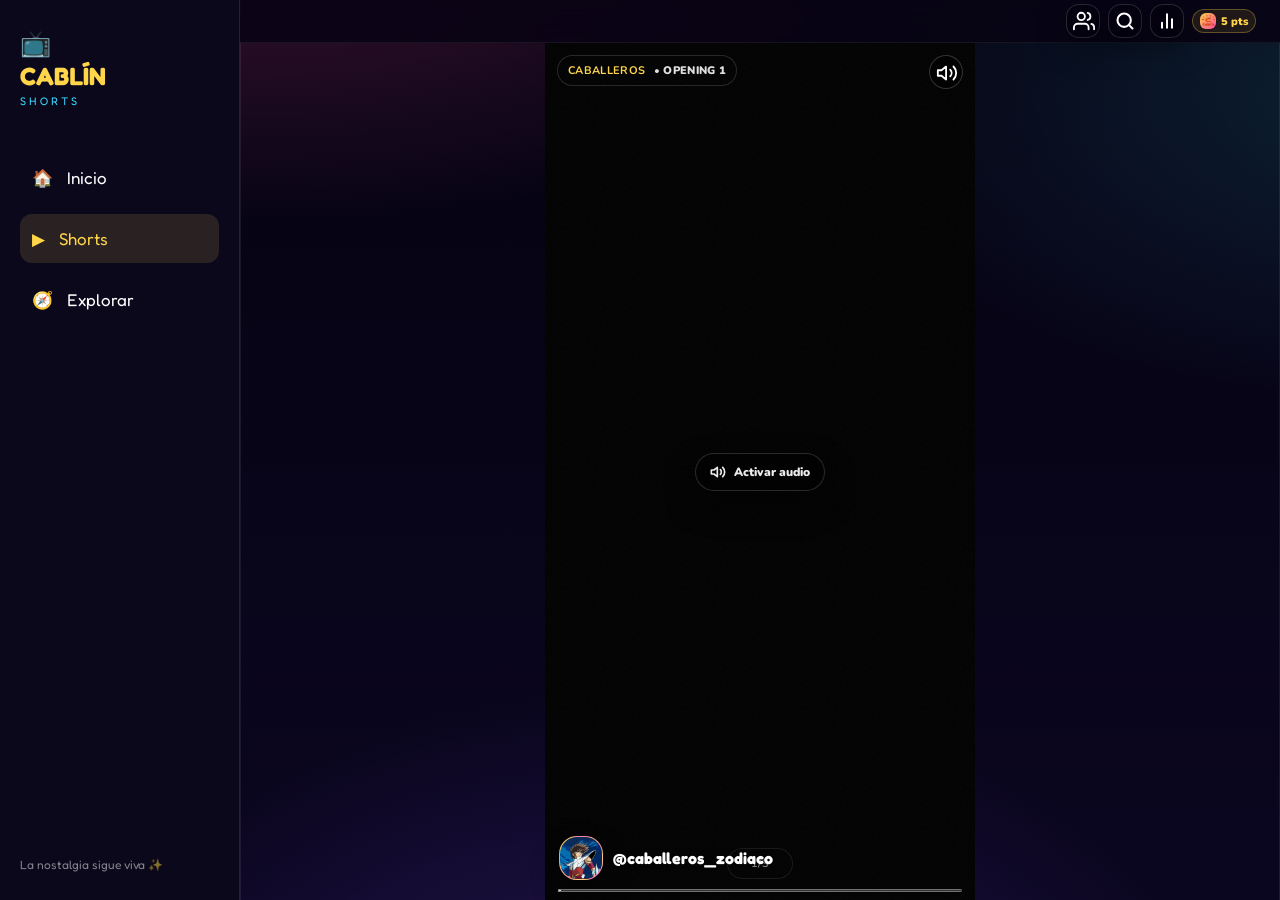
==== commit 059a382c: "feat(shorts-preview): actualiza Teenage y su avatar" ====
--- a/shorts-preview/index.html
+++ b/shorts-preview/index.html
@@ -1923,6 +1923,44 @@
               <span class="tag">#SaintSeiya</span>
               <span class="tag">#Anime90s</span>
               <span class="tag">#Nostalgia</span>
+            </div>
+          </div>
+        </div>
+      </section>
+
+
+      <!-- Tattooed Teenage Alien Fighters from Beverly Hills -->
+      <section class="clip" data-theme="comic" data-id="tattooed"
+        data-canal="accion" data-type="programa">
+        <div class="video series-stage" aria-label="Tattooed Teenage Alien Fighters">
+          <video class="series-video" id="tattooedVideo"
+            src="../Videos/tattooed_teenage_alien_fighters_intro.mp4"
+            playsinline preload="metadata" loop></video>
+          <div class="series-ui">
+            <div class="series-chip">
+              <strong>Tattooed Teenage Alien Fighters</strong> &#8226; Intro
+            </div>
+          </div>
+        </div>
+        <div class="crt"></div>
+        <div class="noise"></div>
+        <div class="meta">
+          <div class="who">
+            <div class="avatar">
+              <img src="../img/round/tattooed-teenage-alien-fighters.png"
+                alt="Teenage Alien Fighters">
+            </div>
+            <div class="handle">
+              <div class="name">@tattooed_alien_fighters</div>
+              <div class="desc">Tattooed Teenage Alien Fighters from Beverly Hills</div>
+            </div>
+          </div>
+          <div class="caption">
+            <div class="title">Intro original de la serie</div>
+            <div class="tags">
+              <span class="tag">#Cablin</span>
+              <span class="tag">#RetroTV</span>
+              <span class="tag">#AlienFighters</span>
             </div>
           </div>
         </div>
@@ -2516,6 +2554,14 @@
           </div>
           <div class="ptxt">Saint Seiya</div>
         </button>
+        <button class="pcard" data-filter="tattooed_alien_fighters"
+          role="listitem" aria-label="Ver Teenage Alien Fighters">
+          <div class="pimg">
+            <img src="../img/round/tattooed-teenage-alien-fighters.png"
+              alt="Teenage Alien Fighters">
+          </div>
+          <div class="ptxt">Teenage Alien Fighters</div>
+        </button>
         <button class="pcard" data-filter="sonic" role="listitem" aria-label="Filtrar Sonic">
           <div class="pimg" style="background:
             radial-gradient(60px 40px at 25% 25%, rgba(141,255,122,.50), transparent 60%),
@@ -3089,9 +3135,31 @@
       });
     });
 
-    // Serie piloto Caballeros del Zodiaco: navegación horizontal (2 clips).
+
+    // Reproduccion automatica de Tattooed Teenage Alien Fighters.
+    const tattooedVideo = document.getElementById('tattooedVideo');
+    const tattooedClip = tattooedVideo.closest('.clip');
+
+    const tattooedObserver = new IntersectionObserver(entries => {
+      entries.forEach(entry => {
+        if (entry.isIntersecting && entry.intersectionRatio >= 0.6) {
+          tattooedVideo.play().catch(() => {
+            tattooedVideo.muted = true;
+            tattooedVideo.play().catch(() => {});
+          });
+        } else {
+          tattooedVideo.pause();
+        }
+      });
+    }, { threshold: [0, 0.6, 1] });
+
+    tattooedObserver.observe(tattooedClip);
+
+        // Serie piloto Caballeros del Zodiaco: navegación horizontal (2 clips).
     const caballerosClips = [
-      '../Videos/caballeros_zodiaco_01.mp4'
+      '../Videos/caballeros_zodiaco_01.mp4',
+      '../Videos/caballeros_zodiaco_opening_01.mp4',
+      '../Videos/caballeros_zodiaco_opening_02.mp4'
     ];
     const caballerosStage = document.getElementById('caballerosStage');
     const caballerosVideo = document.getElementById('caballerosVideo');
